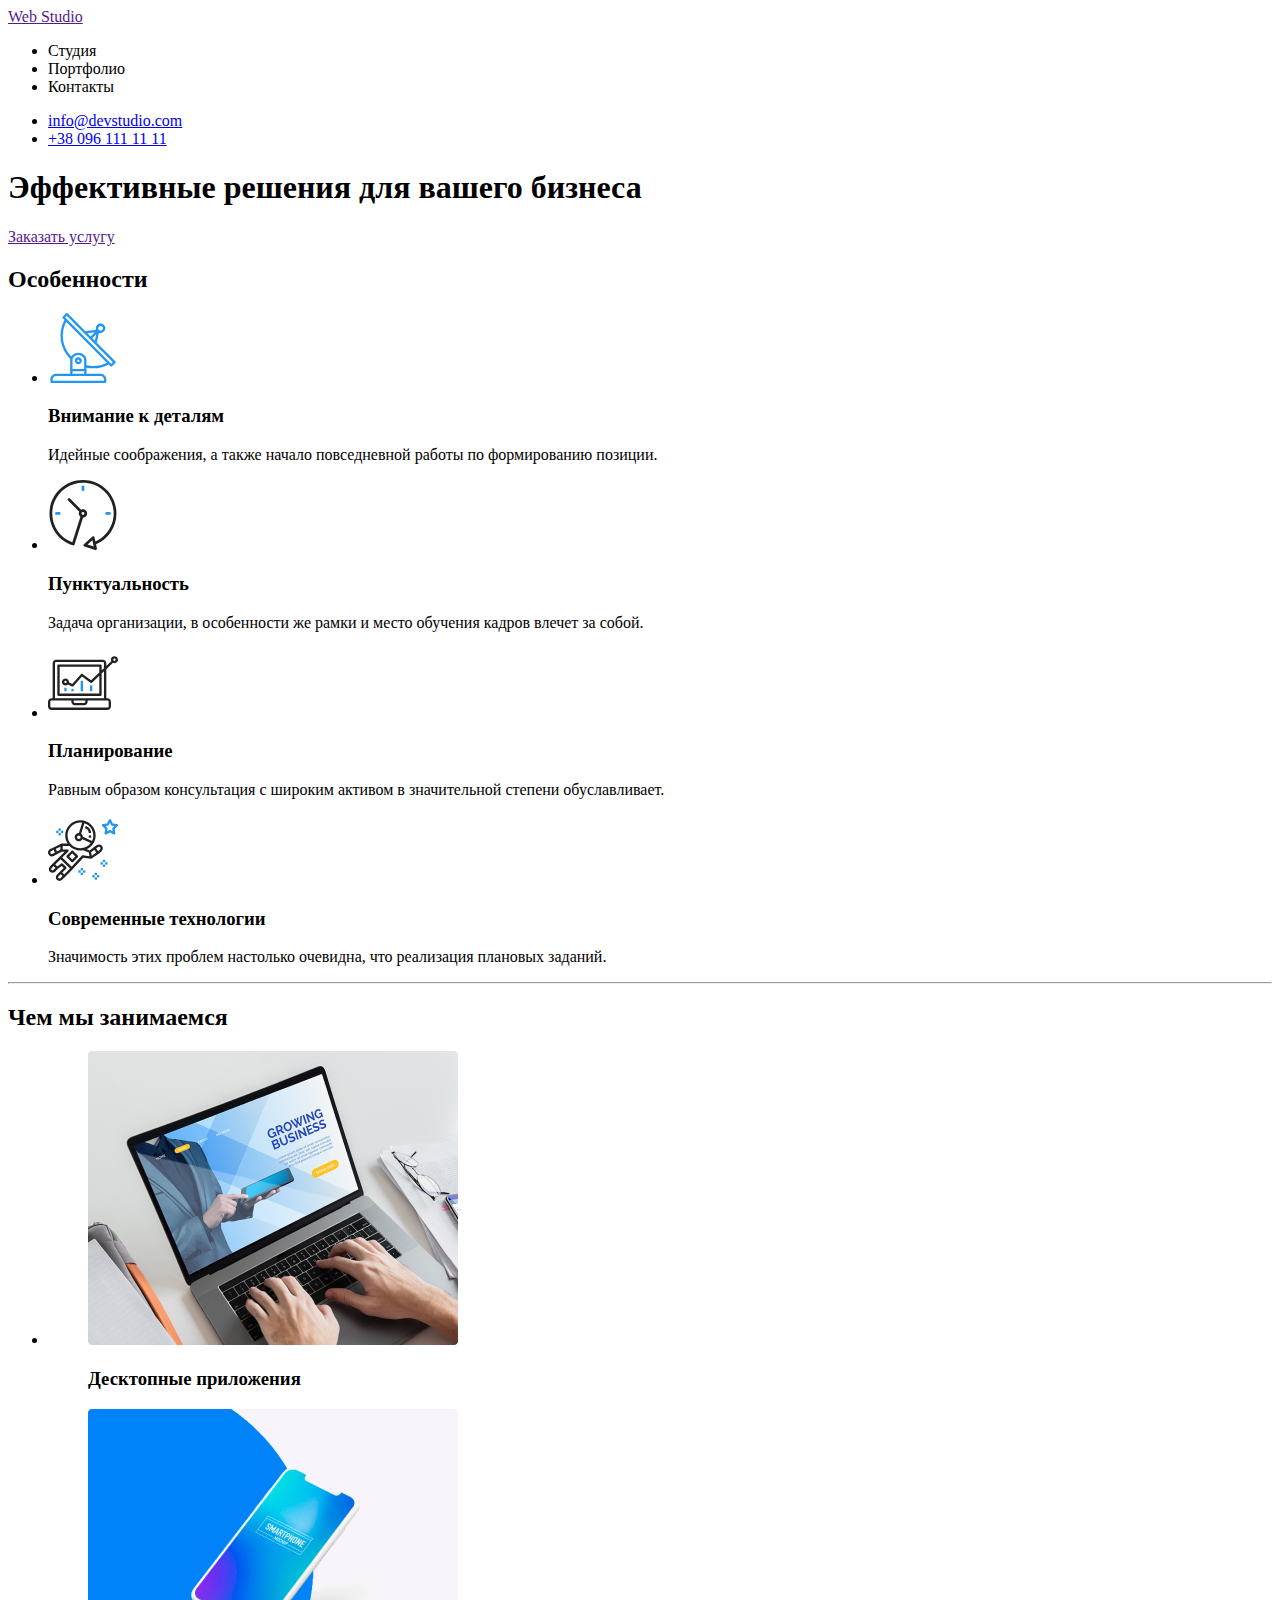
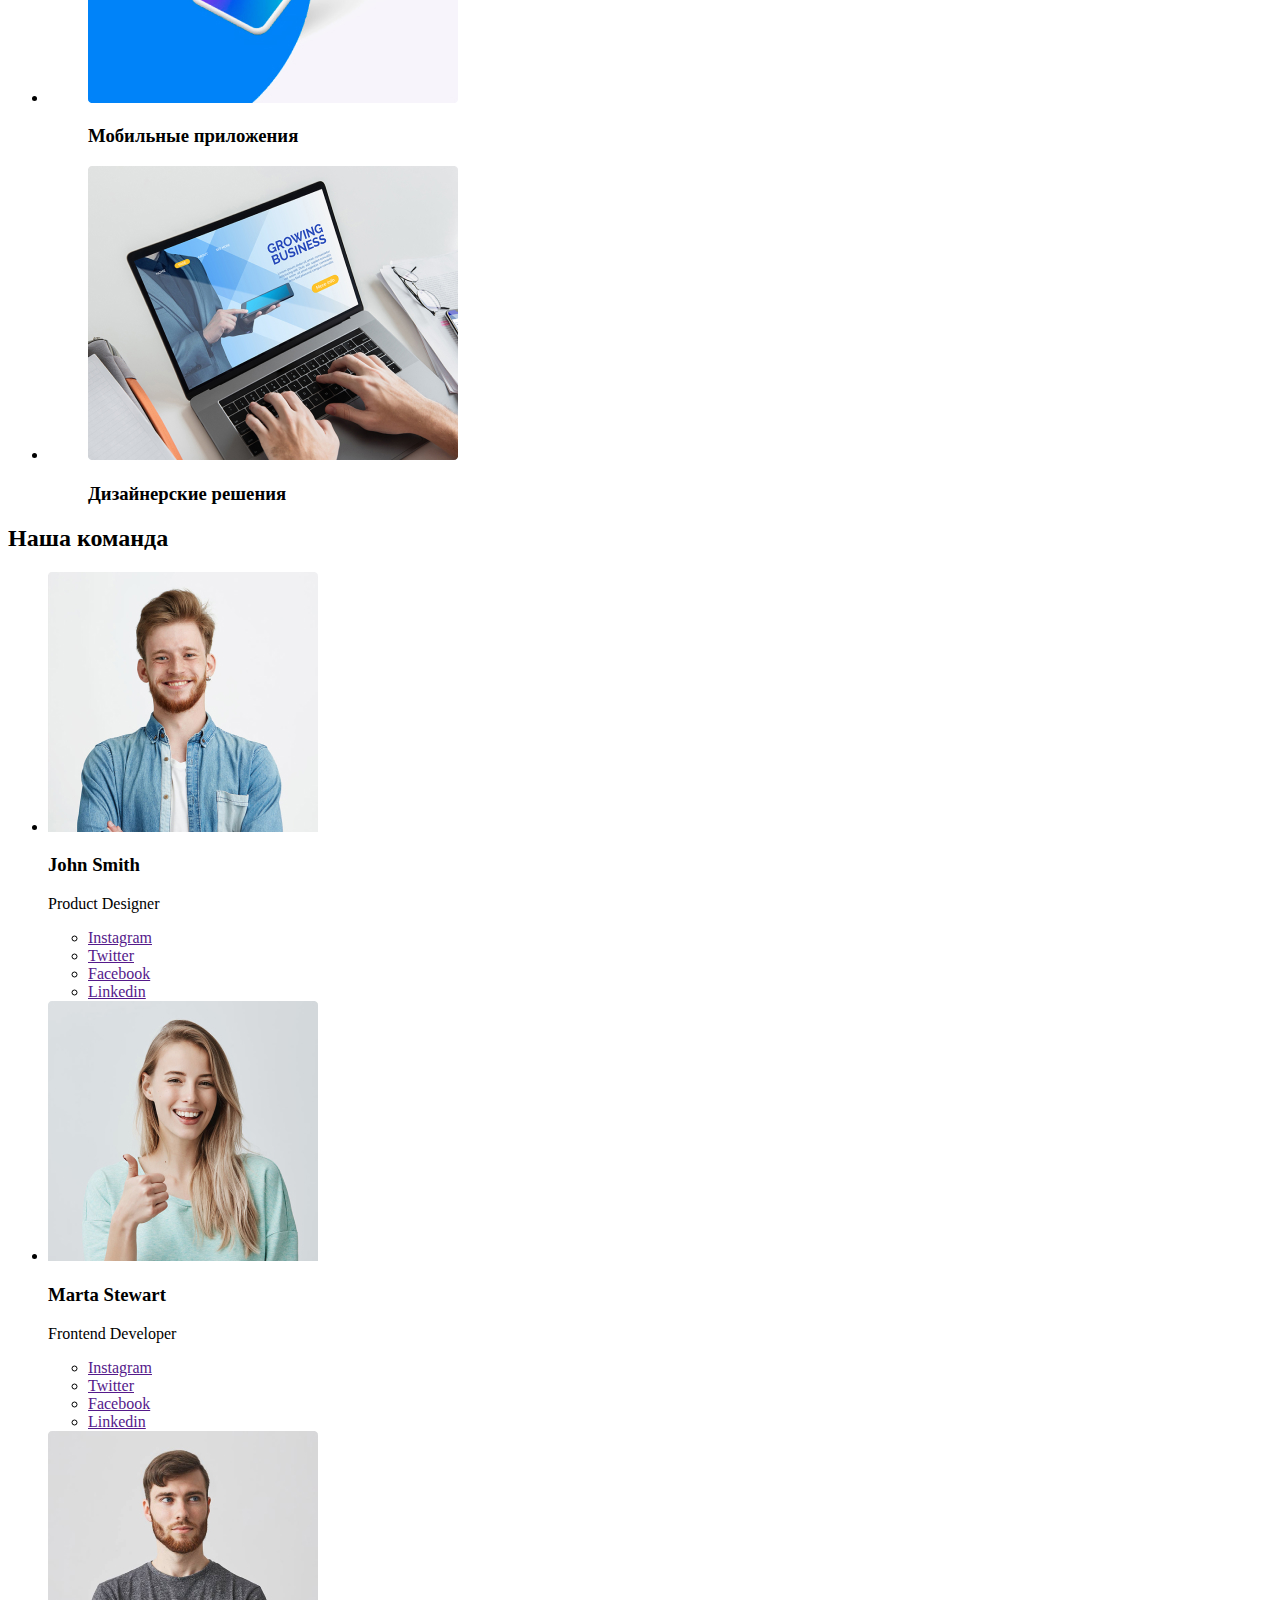
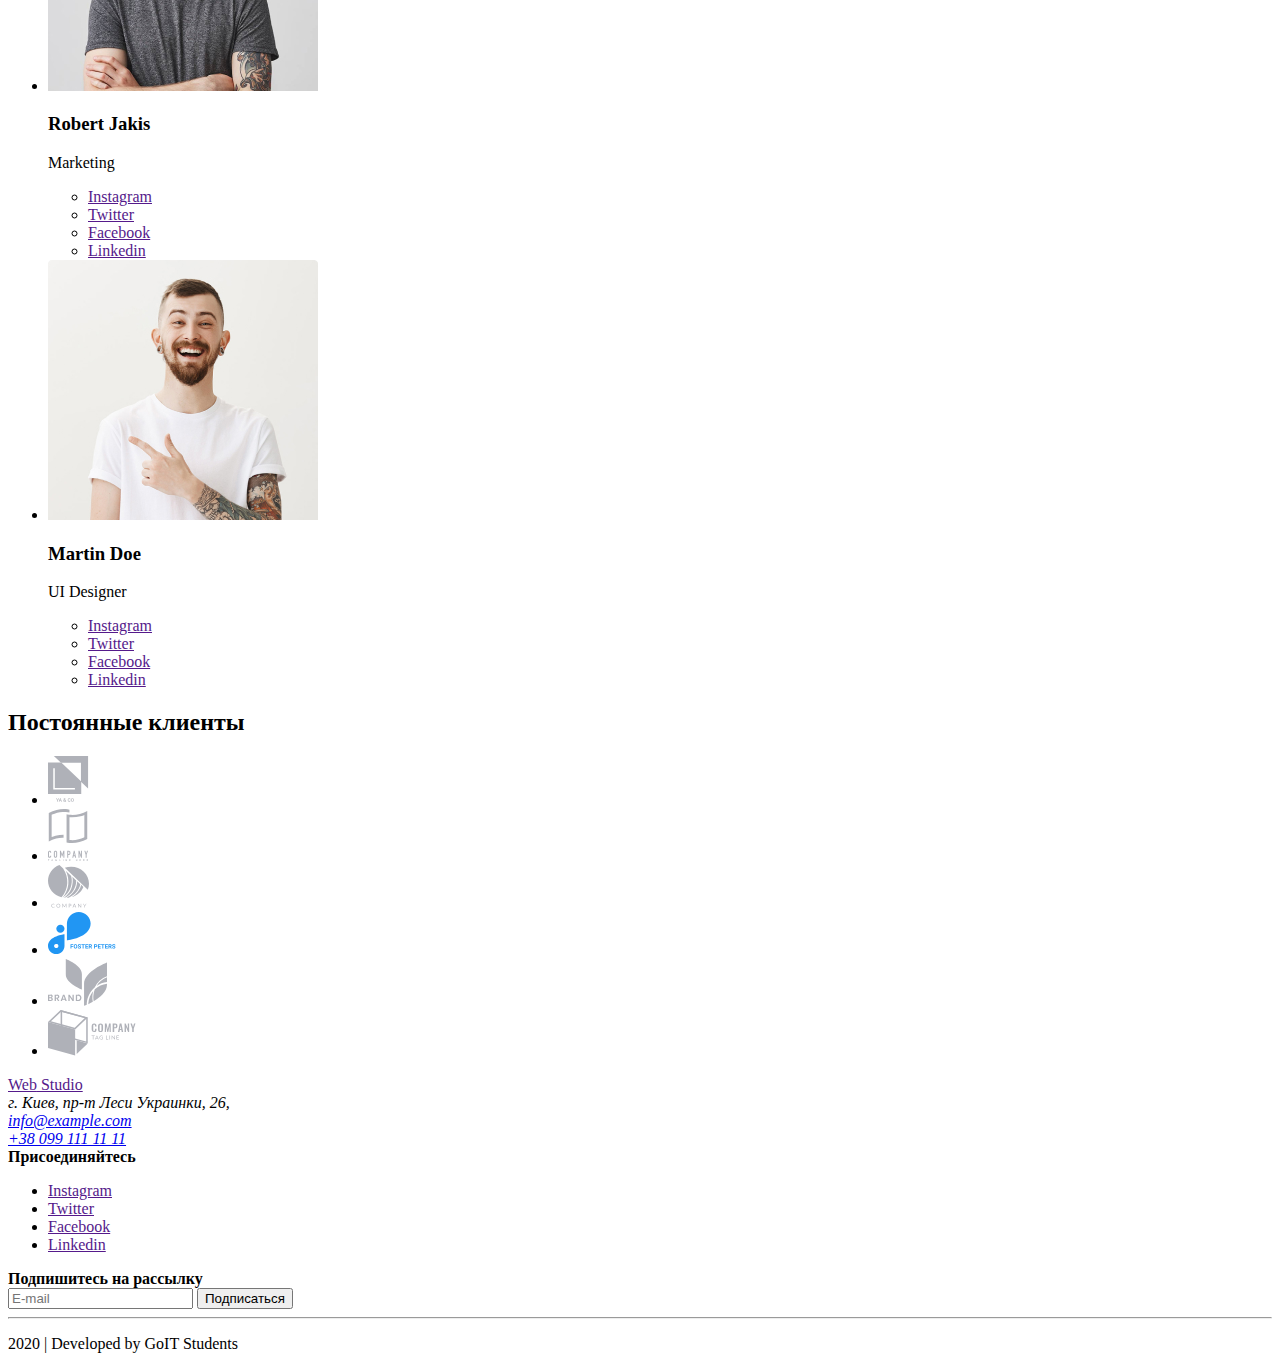
==== index.html @ 2c296022 "add homework 1" ====
<!DOCTYPE html>
<html lang="en">
  <head>
    <meta charset="UTF-8" />
    <meta name="viewport" content="width=device-width, initial-scale=1.0" />
    <title>WEB Studio</title>
  </head>
  <body lang="ru">
    <header>
      <nav>
        <!-- Логотип сайта -->
        <a href=""><span>Web</span> Studio</a>
        <!-- Навигация по сайту -->
        <ul>
          <li>Студия</li>
          <li>Портфолио</li>
          <li>Контакты</li>
        </ul>
        <!-- Контакты -->
        <ul>
          <li>
            <a href="mailto:info@devstudio.com">
              <!--<img src="" alt="Иконка котверта" width="16" />-->
              info@devstudio.com
            </a>
          </li>
          <li>
            <a href="tel:+380961111111">
              <!--<img src="" alt="Иконка телефона" width="10" />-->
              +38 096 111 11 11
            </a>
          </li>
        </ul>
      </nav>
    </header>

    <main>
      <section>
        <h1>Эффективные решения для вашего бизнеса</h1>
        <a href="">Заказать услугу</a>
      </section>

      <!--Oсобенности -->
      <section>
        <h2>Особенности</h2>
        <ul>
          <li>
            <!--<div width="270">-->
            <div>
              <img src="images/antenna_1.svg" alt="Иконка" width="70" />
            </div>

            <h3>Внимание к деталям</h3>
            <p>
              Идейные соображения, а также начало повседневной работы по
              формированию позиции.
            </p>
          </li>
          <li>
            <!--<div width="270">-->
            <div>
              <img src="images/clock_1.svg" alt="Иконка" width="70" />
            </div>

            <h3>Пунктуальность</h3>
            <p>
              Задача организации, в особенности же рамки и место обучения кадров
              влечет за собой.
            </p>
          </li>
          <li>
            <!--<div width="270">-->
            <div>
              <img src="images/diagram_1.svg" alt="Иконка" width="70" />
            </div>

            <h3>Планирование</h3>
            <p>
              Равным образом консультация с широким активом в значительной
              степени обуславливает.
            </p>
          </li>
          <li>
            <!--<div width="270">-->
            <div>
              <img src="images/astronaut_1.svg" alt="Иконка" width="70" />
            </div>

            <h3>Современные технологии</h3>
            <p>
              Значимость этих проблем настолько очевидна, что реализация
              плановых заданий.
            </p>
          </li>
        </ul>
      </section>

      <!-- Здесь должна быть линия -->
      <hr />

      <!-- Чем мы занимаемся -->
      <section>
        <h2>Чем мы занимаемся</h2>
        <ul>
          <li>
            <figure>
              <img
                src="images/desktop_applications.jpg"
                alt="Изобрвжение компютера"
                width="370"
              />
              <figcaption><h3>Десктопные приложения</h3></figcaption>
            </figure>
          </li>
          <li>
            <figure>
              <img
                src="images/smartphone.jpg"
                alt="Изобрвжение смартфона"
                width="370"
              />
              <figcaption><h3>Мобильные приложения</h3></figcaption>
            </figure>
          </li>
          <li>
            <figure>
              <img
                src="images/desktop_applications.jpg"
                alt="Изобрвжение планшета"
                width="370"
              />
              <figcaption><h3>Дизайнерские решения</h3></figcaption>
            </figure>
          </li>
        </ul>
      </section>

      <!-- Наша команда -->
      <section>
        <h2>Наша команда</h2>

        <ul>
          <li>
            <div>
              <img
                src="images/photo_smith.jpg"
                alt="Фото сотрудника"
                width="270"
              />

              <h3>John Smith</h3>
              <p>Product Designer</p>

              <ul>
                <li>
                  <a href="" aria-label="Ссылка на Instagram">Instagram</a>
                </li>
                <li><a href="" aria-label="Ссылка на Twitter">Twitter</a></li>
                <li><a href="" aria-label="Ссылка на Facebook">Facebook</a></li>
                <li><a href="" aria-label="Ссылка на Linkedin">Linkedin</a></li>
              </ul>
            </div>
          </li>
          <li>
            <div>
              <img
                src="images/photo_stewart.jpg"
                alt="Фото сотрудника"
                width="270"
              />

              <h3>Marta Stewart</h3>
              <p>Frontend Developer</p>

              <ul>
                <li>
                  <a href="" aria-label="Ссылка на Instagram">Instagram</a>
                </li>
                <li><a href="" aria-label="Ссылка на Twitter">Twitter</a></li>
                <li><a href="" aria-label="Ссылка на Facebook">Facebook</a></li>
                <li><a href="" aria-label="Ссылка на Linkedin">Linkedin</a></li>
              </ul>
            </div>
          </li>
          <li>
            <div>
              <img
                src="images/photo_jakis.jpg"
                alt="Фото сотрудника"
                width="270"
              />

              <h3>Robert Jakis</h3>
              <p>Marketing</p>

              <ul>
                <li>
                  <a href="" aria-label="Ссылка на Instagram">Instagram</a>
                </li>
                <li><a href="" aria-label="Ссылка на Twitter">Twitter</a></li>
                <li><a href="" aria-label="Ссылка на Facebook">Facebook</a></li>
                <li><a href="" aria-label="Ссылка на Linkedin">Linkedin</a></li>
              </ul>
            </div>
          </li>
          <li>
            <div>
              <img
                src="images/photo_doe.jpg"
                alt="Фото сотрудника"
                width="270"
              />

              <h3>Martin Doe</h3>
              <p>UI Designer</p>

              <ul>
                <li>
                  <a href="" aria-label="Ссылка на Instagram">Instagram</a>
                </li>
                <li><a href="" aria-label="Ссылка на Twitter">Twitter</a></li>
                <li><a href="" aria-label="Ссылка на Facebook">Facebook</a></li>
                <li><a href="" aria-label="Ссылка на Linkedin">Linkedin</a></li>
              </ul>
            </div>
          </li>
        </ul>
      </section>

      <!-- Постоянные клиенты -->

      <section>
        <h2>Постоянные клиенты</h2>

        <ul>
          <li>
            <div>
              <a>
                <img src="images/logo_1.svg" alt="Логотип" width="44" />
              </a>
            </div>
          </li>
          <li>
            <div>
              <a>
                <img src="images/logo_2.svg" alt="Логотип" width="40" />
              </a>
            </div>
          </li>
          <li>
            <div>
              <a>
                <img src="images/logo_3.svg" alt="Логотип" width="41" />
              </a>
            </div>
          </li>
          <li>
            <div>
              <a>
                <img src="images/logo_4.svg" alt="Логотип" width="80" />
              </a>
            </div>
          </li>
          <li>
            <div>
              <a>
                <img src="images/logo_5.svg" alt="Логотип" width="59" />
              </a>
            </div>
          </li>
          <li>
            <div>
              <a>
                <img src="images/logo_6.svg" alt="Логотип" width="88" />
              </a>
            </div>
          </li>
        </ul>
      </section>
    </main>

    <footer>
      <!--Контактная информация-->
      <section>
        <a href=""><span>Web</span> Studio</a>

        <address>
          г. Киев, пр-т Леси Украинки, 26, <br />

          <a href="mailto:info@example.com">info@example.com</a> <br />
          <a href="tel:+380991111111">+38 099 111 11 11</a>
        </address>
      </section>

      <!--Наши соцсети-->
      <section>
        <b>Присоединяйтесь</b>

        <ul>
          <li><a href="" aria-label="Ссылка на Instagram">Instagram</a></li>
          <li><a href="" aria-alleb="Ссылка на Twitter">Twitter</a></li>
          <li><a href="" aria-label="Ссылка на Twitter">Facebook</a></li>
          <li><a href="" aria-label="Ссылка на Linkedin">Linkedin</a></li>
        </ul>
      </section>

      <!-- Подписатся на розссылку -->
      <section>
        <b>Подпишитесь на рассылку</b>
        <form method="post">
          <input type="email" name="user-email" placeholder="E-mail" />
          <input type="submit" value="Подписаться" />

          <!-- <a href="">
            <p>
              Подписаться
              <img src="images/icon->.svg" alt="Иконка стрелки" width="24" />
            </p>
          </a>-->
        </form>
      </section>

      <!--Здесь должна быть линия-->
      <hr />

      <p>2020 | Developed by GoIT Students</p>
    </footer>
  </body>
</html>
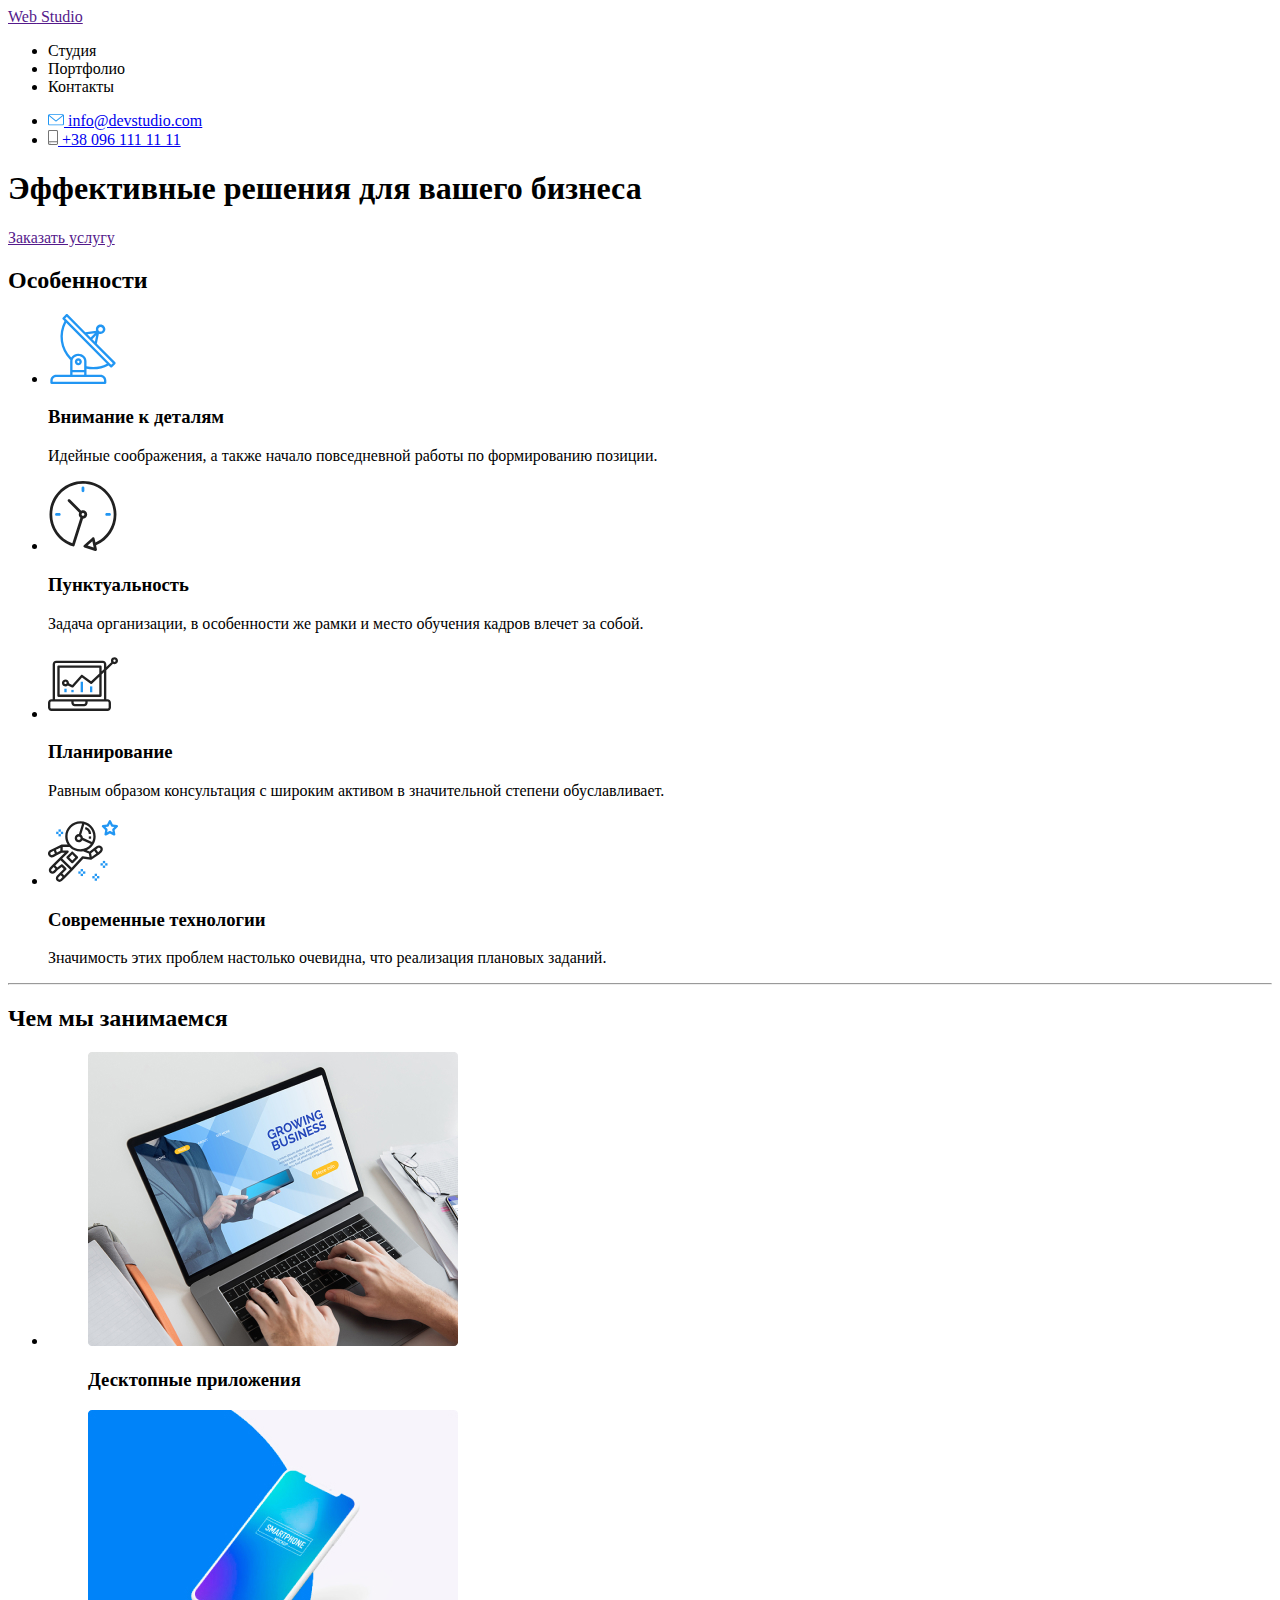
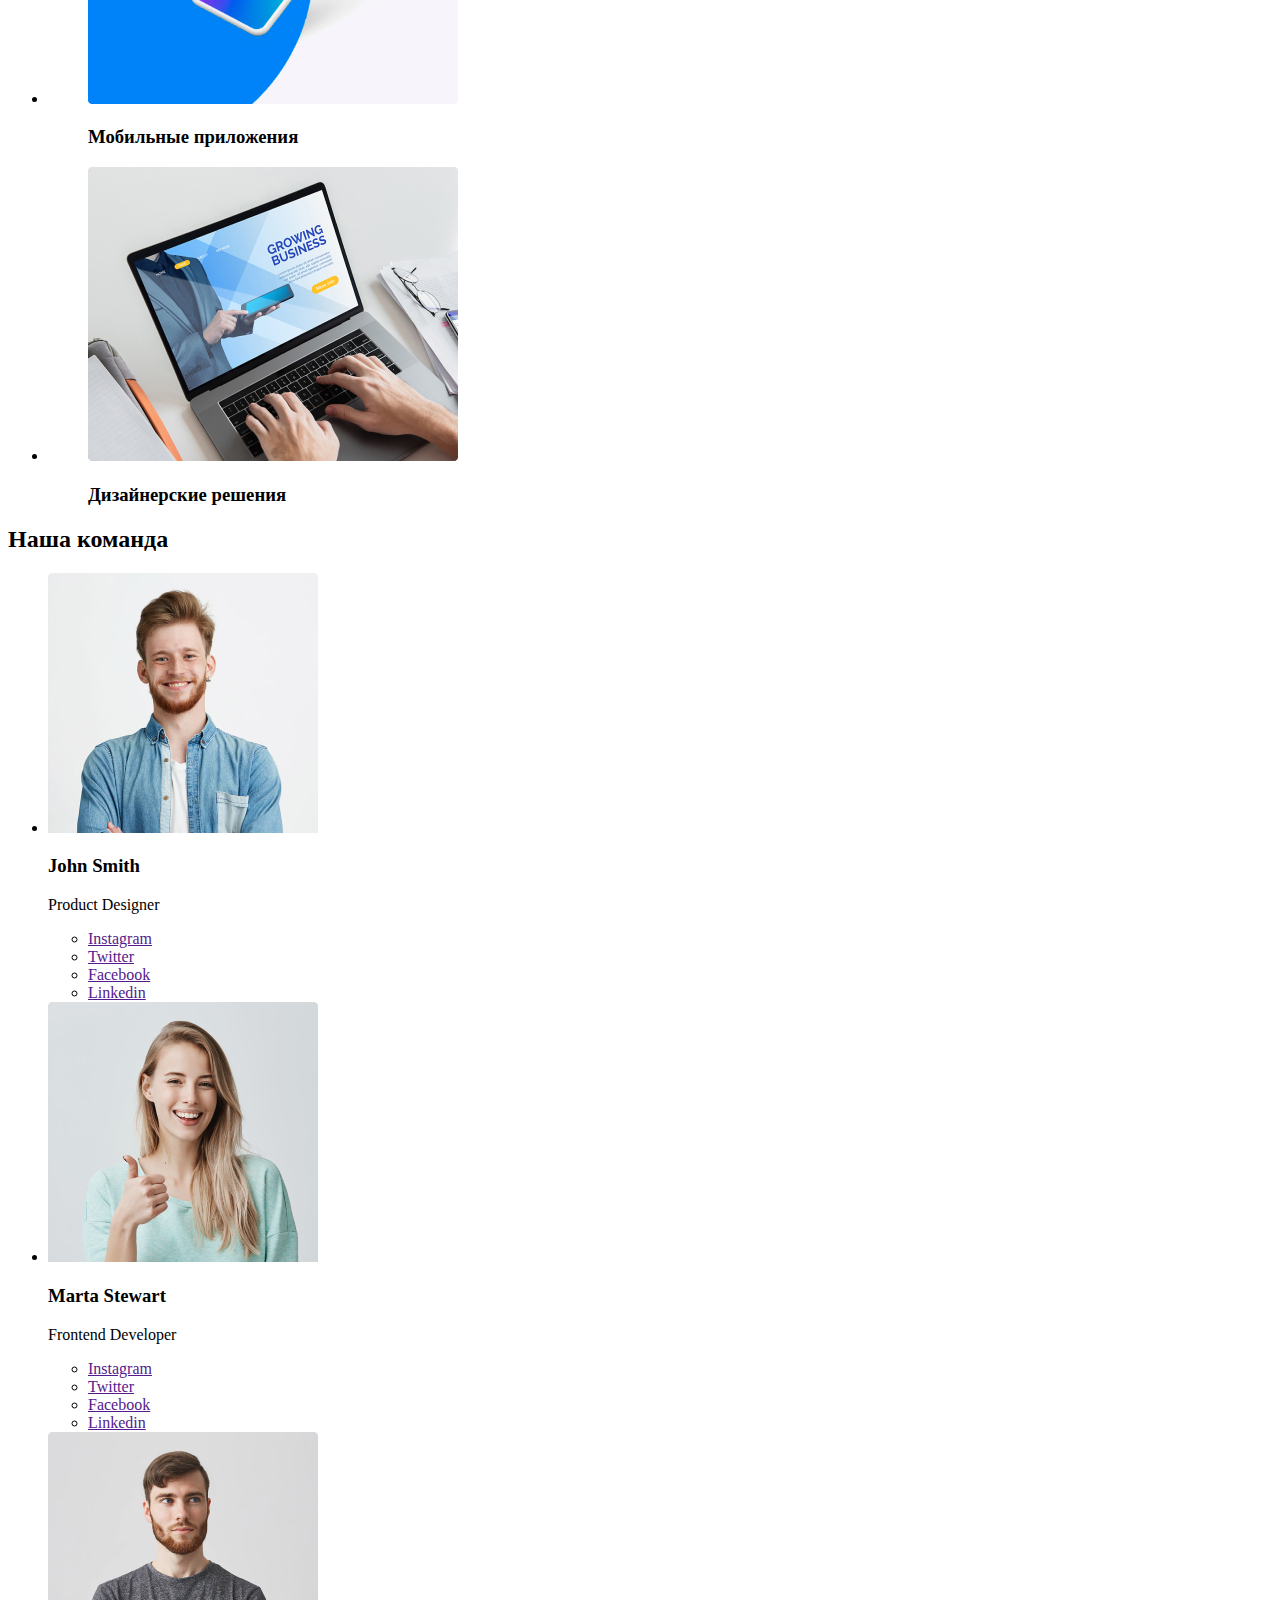
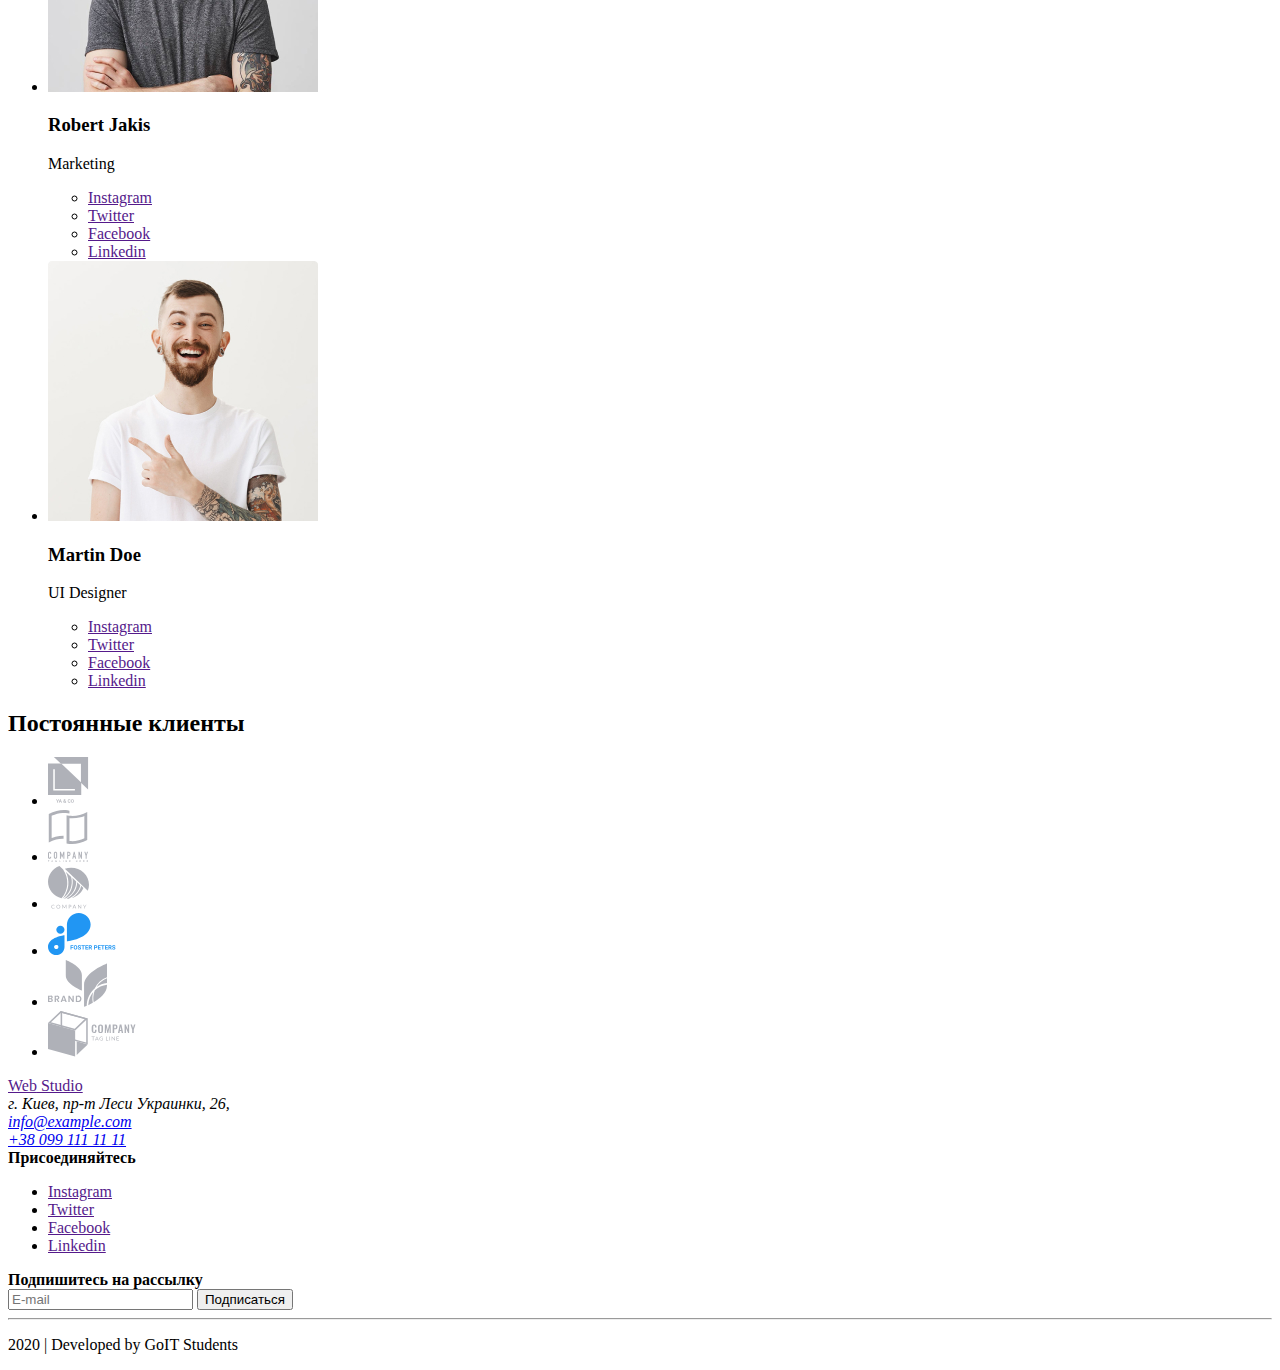
==== commit 86c51019: "index.html - add 2 icons in <header> images - add 2 icons and 7 pictures create file -  portfolio.ht" ====
--- a/index.html
+++ b/index.html
@@ -20,13 +20,21 @@
         <ul>
           <li>
             <a href="mailto:info@devstudio.com">
-              <!--<img src="" alt="Иконка котверта" width="16" />-->
+              <img
+                src="./images/envelope.svg"
+                alt="Иконка котверта"
+                width="16"
+              />
               info@devstudio.com
             </a>
           </li>
           <li>
             <a href="tel:+380961111111">
-              <!--<img src="" alt="Иконка телефона" width="10" />-->
+              <img
+                src="./images/smartphone.svg"
+                alt="Иконка телефона"
+                width="10"
+              />
               +38 096 111 11 11
             </a>
           </li>
@@ -312,10 +320,10 @@
           <input type="submit" value="Подписаться" />
 
           <!-- <a href="">
-            <p>
-              Подписаться
-              <img src="images/icon->.svg" alt="Иконка стрелки" width="24" />
-            </p>
+            
+            Подписаться
+            <img src="images/icon_send.svg" alt="Иконка стрелки" width="24" />
+            
           </a>-->
         </form>
       </section>
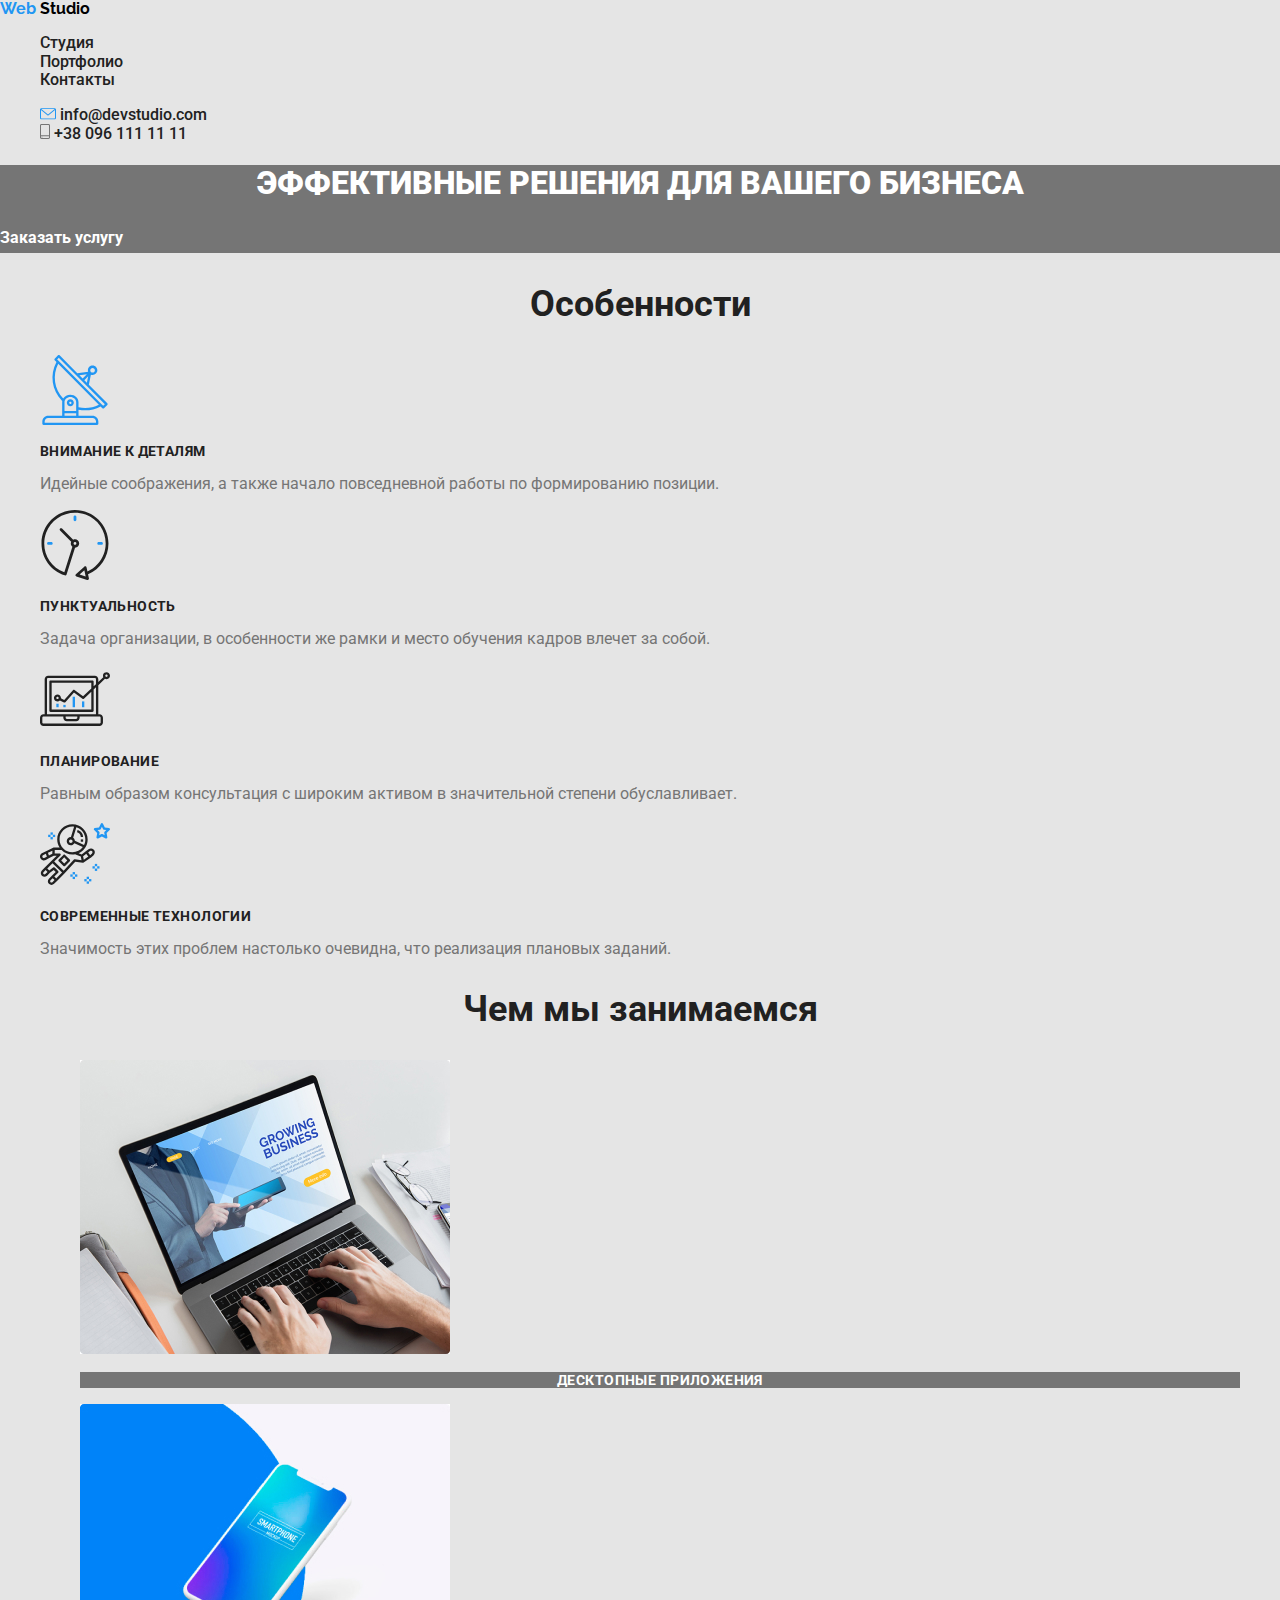
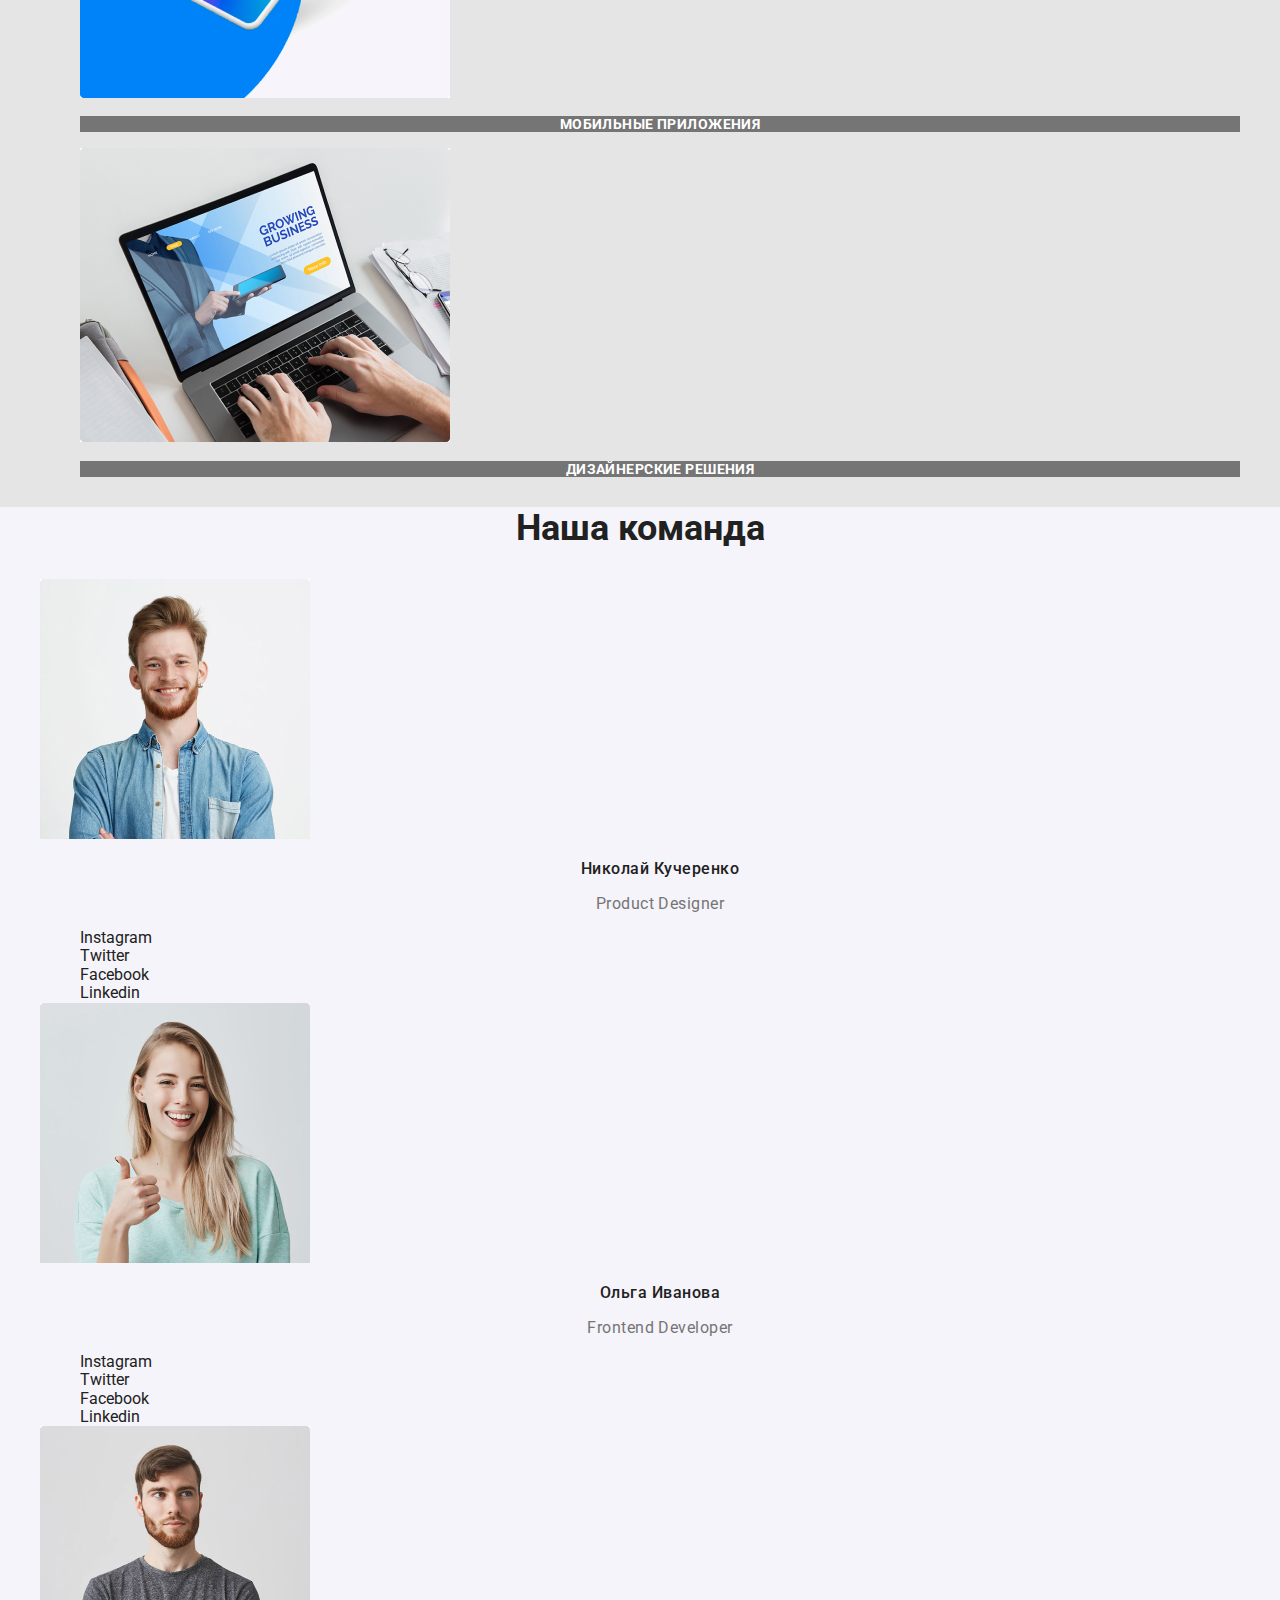
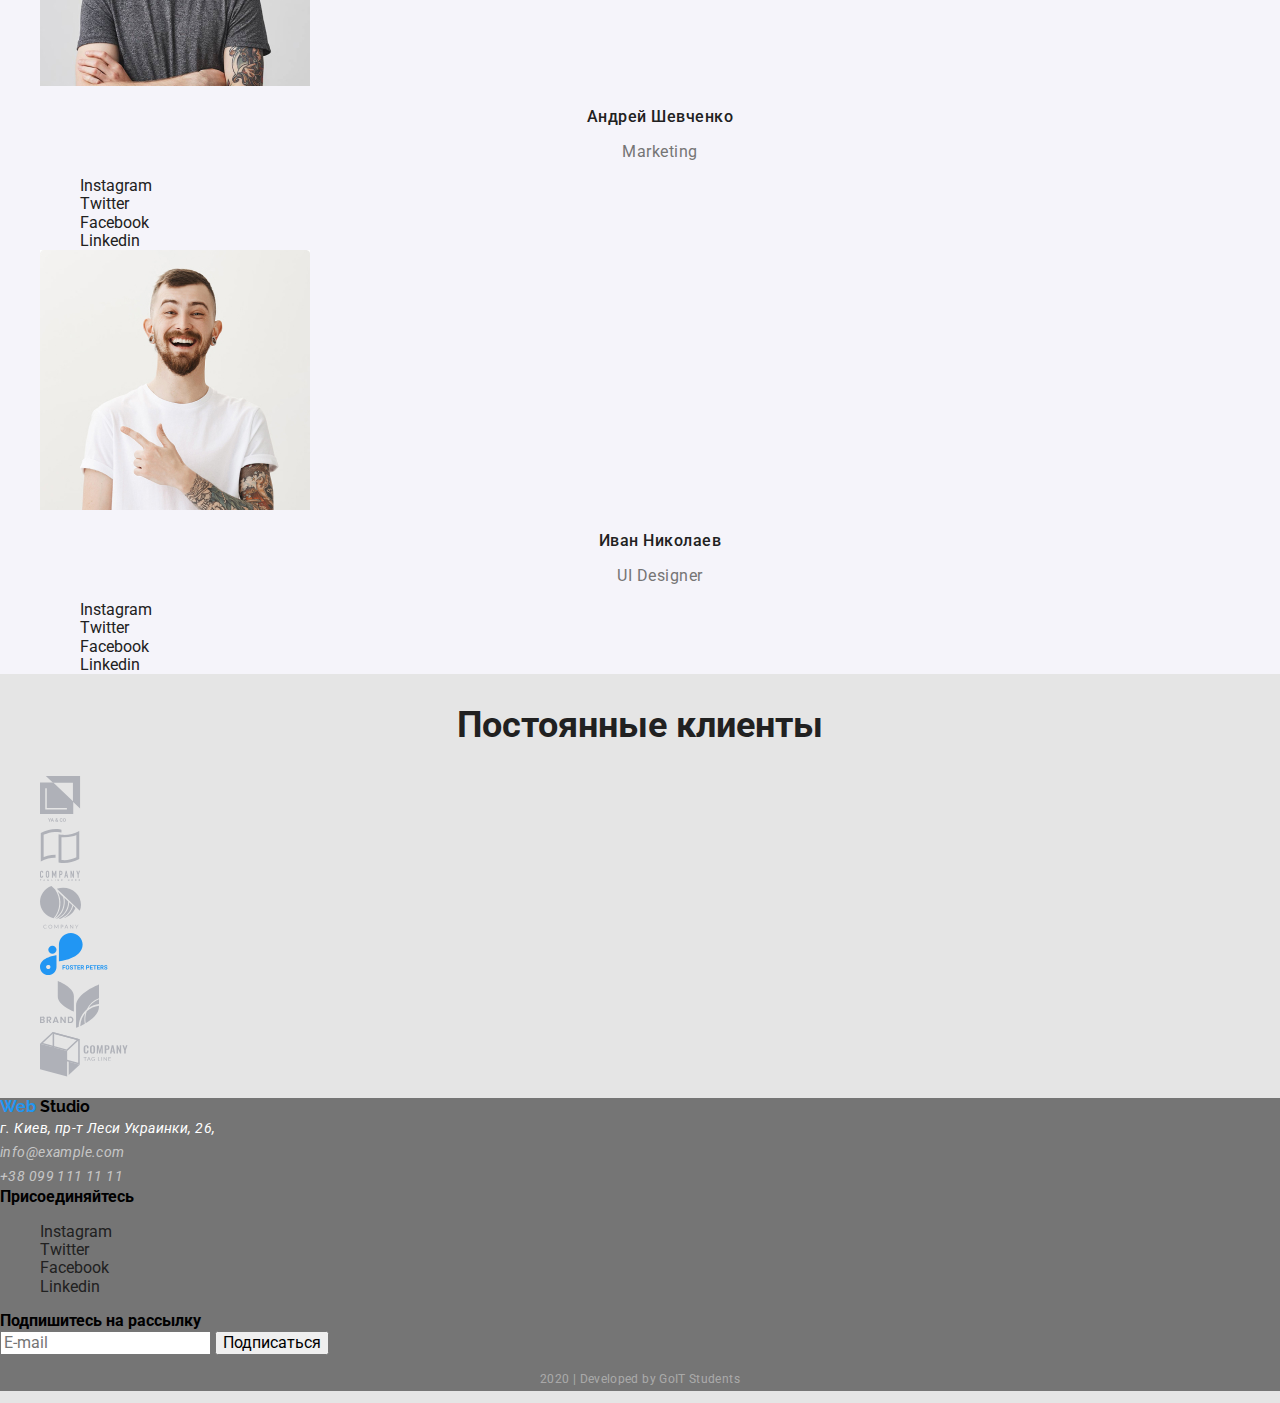
==== commit 54184be2: "add file - normalize.css create file - style.css for index.html" ====
--- a/index.html
+++ b/index.html
@@ -1,25 +1,31 @@
 <!DOCTYPE html>
-<html lang="en">
+<html lang="ru">
   <head>
     <meta charset="UTF-8" />
     <meta name="viewport" content="width=device-width, initial-scale=1.0" />
     <title>WEB Studio</title>
+    <link rel="stylesheet" href="./css/normalize.css" />
+    <link
+      href="https://fonts.googleapis.com/css2?family=Raleway:wght@700&family=Roboto:wght@400;500;700;900&display=swap"
+      rel="stylesheet"
+    />
+    <link rel="stylesheet" href="./css/style.css" />
   </head>
-  <body lang="ru">
+  <body>
     <header>
       <nav>
         <!-- Логотип сайта -->
-        <a href=""><span>Web</span> Studio</a>
+        <a href="" class="logo"><span class="logo-blue">Web</span> Studio</a>
         <!-- Навигация по сайту -->
-        <ul>
-          <li>Студия</li>
-          <li>Портфолио</li>
-          <li>Контакты</li>
+        <ul class="nav-list">
+          <li><a class="nav-item" href="">Студия</a></li>
+          <li><a class="nav-item" href="./portfolio.html">Портфолио</a></li>
+          <li><a class="nav-item" href="">Контакты</a></li>
         </ul>
         <!-- Контакты -->
-        <ul>
-          <li>
-            <a href="mailto:info@devstudio.com">
+        <ul class="nav-list">
+          <li>
+            <a href="mailto:info@devstudio.com" class="nav-item">
               <img
                 src="./images/envelope.svg"
                 alt="Иконка котверта"
@@ -29,7 +35,7 @@
             </a>
           </li>
           <li>
-            <a href="tel:+380961111111">
+            <a href="tel:+380961111111" class="nav-item">
               <img
                 src="./images/smartphone.svg"
                 alt="Иконка телефона"
@@ -43,14 +49,14 @@
     </header>
 
     <main>
-      <section>
-        <h1>Эффективные решения для вашего бизнеса</h1>
-        <a href="">Заказать услугу</a>
+      <section class="hero">
+        <h1 class="hero-title">Эффективные решения для вашего бизнеса</h1>
+        <a href="" class="hero-button">Заказать услугу</a>
       </section>
 
       <!--Oсобенности -->
       <section>
-        <h2>Особенности</h2>
+        <h2 class="sectoin-title">Особенности</h2>
         <ul>
           <li>
             <!--<div width="270">-->
@@ -58,8 +64,8 @@
               <img src="images/antenna_1.svg" alt="Иконка" width="70" />
             </div>
 
-            <h3>Внимание к деталям</h3>
-            <p>
+            <h3 class="features-item-header">Внимание к деталям</h3>
+            <p class="features-item-text">
               Идейные соображения, а также начало повседневной работы по
               формированию позиции.
             </p>
@@ -70,8 +76,8 @@
               <img src="images/clock_1.svg" alt="Иконка" width="70" />
             </div>
 
-            <h3>Пунктуальность</h3>
-            <p>
+            <h3 class="features-item-header">Пунктуальность</h3>
+            <p class="features-item-text">
               Задача организации, в особенности же рамки и место обучения кадров
               влечет за собой.
             </p>
@@ -82,8 +88,8 @@
               <img src="images/diagram_1.svg" alt="Иконка" width="70" />
             </div>
 
-            <h3>Планирование</h3>
-            <p>
+            <h3 class="features-item-header">Планирование</h3>
+            <p class="features-item-text">
               Равным образом консультация с широким активом в значительной
               степени обуславливает.
             </p>
@@ -94,8 +100,8 @@
               <img src="images/astronaut_1.svg" alt="Иконка" width="70" />
             </div>
 
-            <h3>Современные технологии</h3>
-            <p>
+            <h3 class="features-item-header">Современные технологии</h3>
+            <p class="features-item-text">
               Значимость этих проблем настолько очевидна, что реализация
               плановых заданий.
             </p>
@@ -104,11 +110,10 @@
       </section>
 
       <!-- Здесь должна быть линия -->
-      <hr />
 
       <!-- Чем мы занимаемся -->
-      <section>
-        <h2>Чем мы занимаемся</h2>
+      <section class="we_make">
+        <h2 class="sectoin-title">Чем мы занимаемся</h2>
         <ul>
           <li>
             <figure>
@@ -117,7 +122,11 @@
                 alt="Изобрвжение компютера"
                 width="370"
               />
-              <figcaption><h3>Десктопные приложения</h3></figcaption>
+              <figcaption>
+                <div class="we_make-signature">
+                  <h3 class="we_make-header">Десктопные приложения</h3>
+                </div>
+              </figcaption>
             </figure>
           </li>
           <li>
@@ -127,7 +136,11 @@
                 alt="Изобрвжение смартфона"
                 width="370"
               />
-              <figcaption><h3>Мобильные приложения</h3></figcaption>
+              <figcaption>
+                <div class="we_make-signature">
+                  <h3 class="we_make-header">Мобильные приложения</h3>
+                </div>
+              </figcaption>
             </figure>
           </li>
           <li>
@@ -137,7 +150,11 @@
                 alt="Изобрвжение планшета"
                 width="370"
               />
-              <figcaption><h3>Дизайнерские решения</h3></figcaption>
+              <figcaption>
+                <div class="we_make-signature">
+                  <h3 class="we_make-header">Дизайнерские решения</h3>
+                </div>
+              </figcaption>
             </figure>
           </li>
         </ul>
@@ -145,104 +162,122 @@
 
       <!-- Наша команда -->
       <section>
-        <h2>Наша команда</h2>
+        <div class="team">
+          <h2 class="sectoin-title">Наша команда</h2>
+
+          <ul>
+            <li>
+              <div>
+                <img
+                  src="images/photo_smith.jpg"
+                  alt="Фото сотрудника"
+                  width="270"
+                />
+
+                <h3 class="team-header">Николай Кучеренко</h3>
+                <p class="team-profetion">Product Designer</p>
+
+                <ul>
+                  <li>
+                    <a href="" aria-label="Ссылка на Instagram">Instagram</a>
+                  </li>
+                  <li><a href="" aria-label="Ссылка на Twitter">Twitter</a></li>
+                  <li>
+                    <a href="" aria-label="Ссылка на Facebook">Facebook</a>
+                  </li>
+                  <li>
+                    <a href="" aria-label="Ссылка на Linkedin">Linkedin</a>
+                  </li>
+                </ul>
+              </div>
+            </li>
+            <li>
+              <div>
+                <img
+                  src="images/photo_stewart.jpg"
+                  alt="Фото сотрудника"
+                  width="270"
+                />
+
+                <h3 class="team-header">Ольга Иванова</h3>
+                <p class="team-profetion">Frontend Developer</p>
+
+                <ul>
+                  <li>
+                    <a href="" aria-label="Ссылка на Instagram">Instagram</a>
+                  </li>
+                  <li><a href="" aria-label="Ссылка на Twitter">Twitter</a></li>
+                  <li>
+                    <a href="" aria-label="Ссылка на Facebook">Facebook</a>
+                  </li>
+                  <li>
+                    <a href="" aria-label="Ссылка на Linkedin">Linkedin</a>
+                  </li>
+                </ul>
+              </div>
+            </li>
+            <li>
+              <div>
+                <img
+                  src="images/photo_jakis.jpg"
+                  alt="Фото сотрудника"
+                  width="270"
+                />
+
+                <h3 class="team-header">Андрей Шевченко</h3>
+                <p class="team-profetion">Marketing</p>
+
+                <ul>
+                  <li>
+                    <a href="" aria-label="Ссылка на Instagram">Instagram</a>
+                  </li>
+                  <li><a href="" aria-label="Ссылка на Twitter">Twitter</a></li>
+                  <li>
+                    <a href="" aria-label="Ссылка на Facebook">Facebook</a>
+                  </li>
+                  <li>
+                    <a href="" aria-label="Ссылка на Linkedin">Linkedin</a>
+                  </li>
+                </ul>
+              </div>
+            </li>
+            <li>
+              <div>
+                <img
+                  src="images/photo_doe.jpg"
+                  alt="Фото сотрудника"
+                  width="270"
+                />
+
+                <h3 class="team-header">Иван Николаев</h3>
+                <p class="team-profetion">UI Designer</p>
+
+                <ul>
+                  <li>
+                    <a href="" aria-label="Ссылка на Instagram">Instagram</a>
+                  </li>
+                  <li><a href="" aria-label="Ссылка на Twitter">Twitter</a></li>
+                  <li>
+                    <a href="" aria-label="Ссылка на Facebook">Facebook</a>
+                  </li>
+                  <li>
+                    <a href="" aria-label="Ссылка на Linkedin">Linkedin</a>
+                  </li>
+                </ul>
+              </div>
+            </li>
+          </ul>
+        </div>
+      </section>
+
+      <!-- Постоянные клиенты -->
+
+      <section>
+        <h2 class="sectoin-title">Постоянные клиенты</h2>
 
         <ul>
           <li>
             <div>
-              <img
-                src="images/photo_smith.jpg"
-                alt="Фото сотрудника"
-                width="270"
-              />
-
-              <h3>John Smith</h3>
-              <p>Product Designer</p>
-
-              <ul>
-                <li>
-                  <a href="" aria-label="Ссылка на Instagram">Instagram</a>
-                </li>
-                <li><a href="" aria-label="Ссылка на Twitter">Twitter</a></li>
-                <li><a href="" aria-label="Ссылка на Facebook">Facebook</a></li>
-                <li><a href="" aria-label="Ссылка на Linkedin">Linkedin</a></li>
-              </ul>
-            </div>
-          </li>
-          <li>
-            <div>
-              <img
-                src="images/photo_stewart.jpg"
-                alt="Фото сотрудника"
-                width="270"
-              />
-
-              <h3>Marta Stewart</h3>
-              <p>Frontend Developer</p>
-
-              <ul>
-                <li>
-                  <a href="" aria-label="Ссылка на Instagram">Instagram</a>
-                </li>
-                <li><a href="" aria-label="Ссылка на Twitter">Twitter</a></li>
-                <li><a href="" aria-label="Ссылка на Facebook">Facebook</a></li>
-                <li><a href="" aria-label="Ссылка на Linkedin">Linkedin</a></li>
-              </ul>
-            </div>
-          </li>
-          <li>
-            <div>
-              <img
-                src="images/photo_jakis.jpg"
-                alt="Фото сотрудника"
-                width="270"
-              />
-
-              <h3>Robert Jakis</h3>
-              <p>Marketing</p>
-
-              <ul>
-                <li>
-                  <a href="" aria-label="Ссылка на Instagram">Instagram</a>
-                </li>
-                <li><a href="" aria-label="Ссылка на Twitter">Twitter</a></li>
-                <li><a href="" aria-label="Ссылка на Facebook">Facebook</a></li>
-                <li><a href="" aria-label="Ссылка на Linkedin">Linkedin</a></li>
-              </ul>
-            </div>
-          </li>
-          <li>
-            <div>
-              <img
-                src="images/photo_doe.jpg"
-                alt="Фото сотрудника"
-                width="270"
-              />
-
-              <h3>Martin Doe</h3>
-              <p>UI Designer</p>
-
-              <ul>
-                <li>
-                  <a href="" aria-label="Ссылка на Instagram">Instagram</a>
-                </li>
-                <li><a href="" aria-label="Ссылка на Twitter">Twitter</a></li>
-                <li><a href="" aria-label="Ссылка на Facebook">Facebook</a></li>
-                <li><a href="" aria-label="Ссылка на Linkedin">Linkedin</a></li>
-              </ul>
-            </div>
-          </li>
-        </ul>
-      </section>
-
-      <!-- Постоянные клиенты -->
-
-      <section>
-        <h2>Постоянные клиенты</h2>
-
-        <ul>
-          <li>
-            <div>
               <a>
                 <img src="images/logo_1.svg" alt="Логотип" width="44" />
               </a>
@@ -288,50 +323,52 @@
     </main>
 
     <footer>
-      <!--Контактная информация-->
-      <section>
-        <a href=""><span>Web</span> Studio</a>
-
-        <address>
-          г. Киев, пр-т Леси Украинки, 26, <br />
-
-          <a href="mailto:info@example.com">info@example.com</a> <br />
-          <a href="tel:+380991111111">+38 099 111 11 11</a>
-        </address>
-      </section>
-
-      <!--Наши соцсети-->
-      <section>
-        <b>Присоединяйтесь</b>
-
-        <ul>
-          <li><a href="" aria-label="Ссылка на Instagram">Instagram</a></li>
-          <li><a href="" aria-alleb="Ссылка на Twitter">Twitter</a></li>
-          <li><a href="" aria-label="Ссылка на Twitter">Facebook</a></li>
-          <li><a href="" aria-label="Ссылка на Linkedin">Linkedin</a></li>
-        </ul>
-      </section>
-
-      <!-- Подписатся на розссылку -->
-      <section>
-        <b>Подпишитесь на рассылку</b>
-        <form method="post">
-          <input type="email" name="user-email" placeholder="E-mail" />
-          <input type="submit" value="Подписаться" />
-
-          <!-- <a href="">
+      <div class="footer">
+        <!--Контактная информация-->
+        <section>
+          <a href="" class="logo"><span class="logo-blue">Web</span> Studio</a>
+
+          <address class="footer-address">
+            г. Киев, пр-т Леси Украинки, 26, <br />
+
+            <span class="footer-contact">info@example.com</span>
+            <br />
+            <span class="footer-contact">+38 099 111 11 11</span>
+          </address>
+        </section>
+
+        <!--Наши соцсети-->
+        <section>
+          <b>Присоединяйтесь</b>
+
+          <ul>
+            <li><a href="" aria-label="Ссылка на Instagram">Instagram</a></li>
+            <li><a href="" aria-alleb="Ссылка на Twitter">Twitter</a></li>
+            <li><a href="" aria-label="Ссылка на Twitter">Facebook</a></li>
+            <li><a href="" aria-label="Ссылка на Linkedin">Linkedin</a></li>
+          </ul>
+        </section>
+
+        <!-- Подписатся на розссылку -->
+        <section>
+          <b>Подпишитесь на рассылку</b>
+          <form method="post">
+            <input type="email" name="user-email" placeholder="E-mail" />
+            <input type="submit" value="Подписаться" />
+
+            <!-- <a href="">
             
             Подписаться
             <img src="images/icon_send.svg" alt="Иконка стрелки" width="24" />
             
           </a>-->
-        </form>
-      </section>
-
-      <!--Здесь должна быть линия-->
-      <hr />
-
-      <p>2020 | Developed by GoIT Students</p>
+          </form>
+        </section>
+
+        <!--Здесь должна быть линия-->
+
+        <p class="developed">2020 | Developed by GoIT Students</p>
+      </div>
     </footer>
   </body>
 </html>
--- a/css/style.css
+++ b/css/style.css
@@ -0,0 +1,200 @@
+/* 
+studio - 000000
+web - 2196F3
+
+меню, фільтри - 212121
+меню.активньій - 2196F3
+
+адрес - 757575
+адрес.активньій - 2196F3
+
+герой, кнопка - FFFFFF
+
+заголовок - 212121
+текст - 757575
+
+
+футер-адрес, E-mail - rgba(255, 255, 255, 0.6);
+разработка - rgba(255, 255, 255, 0.4);
+*/
+
+/* Общие стили */
+body {
+  font-family: 'Roboto', sans-serif;
+  background: #e5e5e5;
+}
+
+a {
+  text-decoration: none;
+  color: var(--header-menu-color);
+}
+
+ul {
+  list-style: none;
+}
+
+:root {
+  --logo-color: #000000;
+  /* --special-logo-color: #2196F3; */
+
+  --text-color: #757575;
+  --header-menu-color: #212121;
+  --menu-active-color: #2196f3;
+  --hero-button-color: #ffffff;
+  --team-color: #f5f4fa;
+
+  --fotter-address-color: rgba(255, 255, 255, 0.6);
+  --developer-color: rgba(255, 255, 255, 0.4);
+}
+/* Стили для логотипа */
+.logo {
+  font-family: 'Raleway', sans-serif;
+  font-weight: bold;
+  color: var(--logo-color);
+}
+
+.logo-blue {
+  color: var(--menu-active-color);
+}
+
+/* Навигация в шапке */
+.nav-list {
+  /* text-decoration: none; */
+  font-weight: 500;
+  /* font-size: 14px;
+  line-height: 16px;
+  letter-spacing: 0.02em; */
+}
+
+/* .nav-a {
+  color: var(--header-menu-color);
+} */
+
+.nav-item:hover,
+.nav-item:focus {
+  color: var(--menu-active-color);
+}
+
+.hero {
+  background-color: var(--text-color);
+}
+
+.hero-title {
+  font-weight: 900;
+  /* font-size: 44px;
+  line-height: 60px; */
+
+  text-align: center;
+  /* letter-spacing: 0.06em; */
+  text-transform: uppercase;
+
+  color: var(--hero-button-color);
+}
+
+.hero-button {
+  font-weight: 700;
+  font-size: 16px;
+  line-height: 30px;
+  text-align: center;
+  color: var(--hero-button-color);
+}
+
+/* Секции */
+.sectoin-title {
+  font-weight: bold;
+  font-size: 36px;
+  line-height: 42px;
+  text-align: center;
+  /* letter-spacing: 0.03em; */
+
+  color: var(--header-menu-color);
+}
+
+/* Секция Особенности */
+.features-item-header {
+  font-weight: 700;
+  font-size: 14px;
+  line-height: 16px;
+  letter-spacing: 0.03em;
+  text-transform: uppercase;
+
+  color: var(--header-menu-color);
+}
+
+.features-item-text {
+  font-weight: 400;
+  color: var(--text-color);
+}
+
+/* Чем мы занимаемся */
+.we_make-signature {
+  background-color: var(--text-color);
+}
+
+.we_make-header {
+  font-weight: 700;
+  font-size: 14px;
+  line-height: 16px;
+  text-align: center;
+  letter-spacing: 0.03em;
+  text-transform: uppercase;
+
+  color: var(--hero-button-color);
+}
+
+/* Команда */
+.team {
+  background-color: var(--team-color);
+}
+
+.team-header {
+  font-weight: 500;
+  font-size: 16px;
+  line-height: 19px;
+
+  text-transform: capitalize;
+  text-align: center;
+  letter-spacing: 0.03em;
+
+  color: var(--header-menu-color);
+}
+
+.team-profetion {
+  font-weight: 400;
+  font-size: 16px;
+  line-height: 19px;
+
+  text-align: center;
+  letter-spacing: 0.03em;
+
+  color: var(--text-color);
+}
+
+.footer {
+  background-color: var(--text-color);
+}
+
+.footer-address {
+  font-weight: 400;
+  font-size: 14px;
+  line-height: 24px;
+
+  letter-spacing: 0.03em;
+
+  color: #ffffff;
+}
+
+.footer-contact {
+  color: var(--fotter-address-color);
+}
+
+.developed {
+  font-weight: 400;
+  font-size: 12px;
+  line-height: 24px;
+
+  text-align: center;
+  letter-spacing: 0.03em;
+
+  color: var(--developer-color);
+}
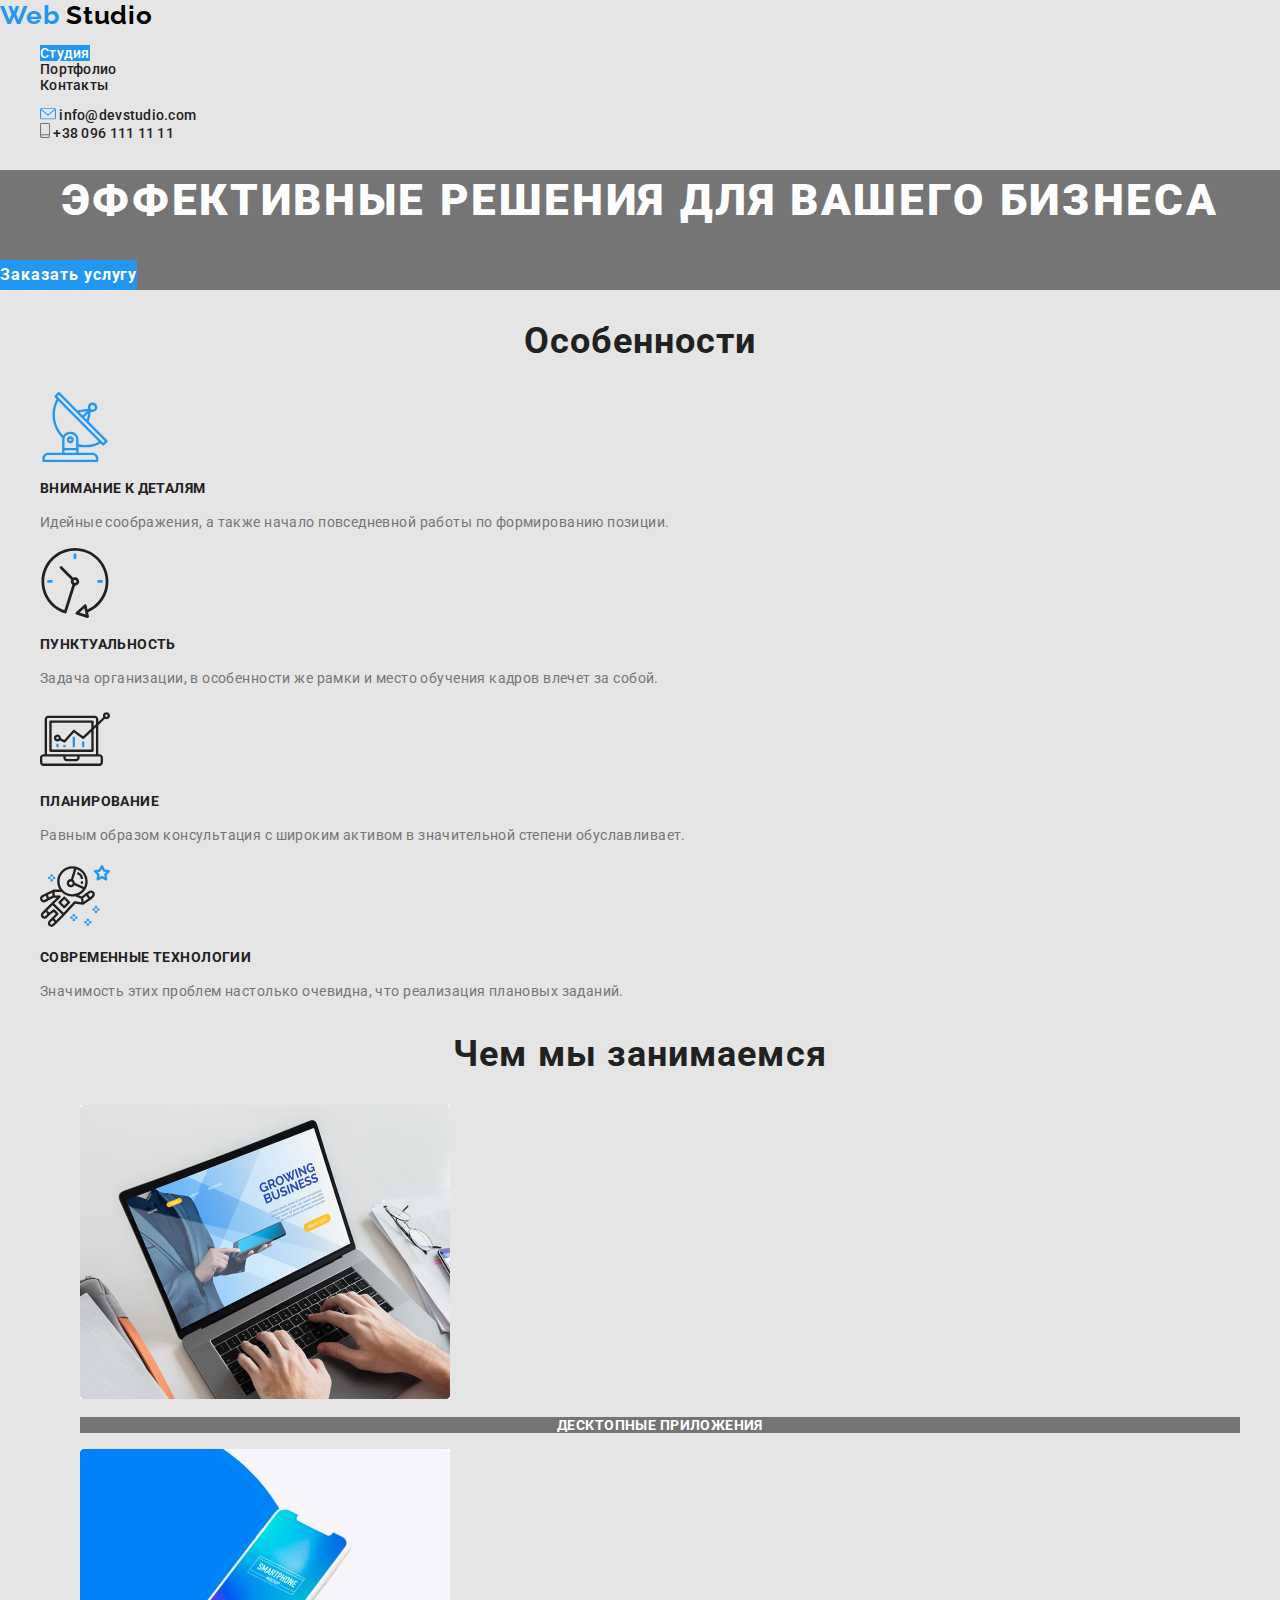
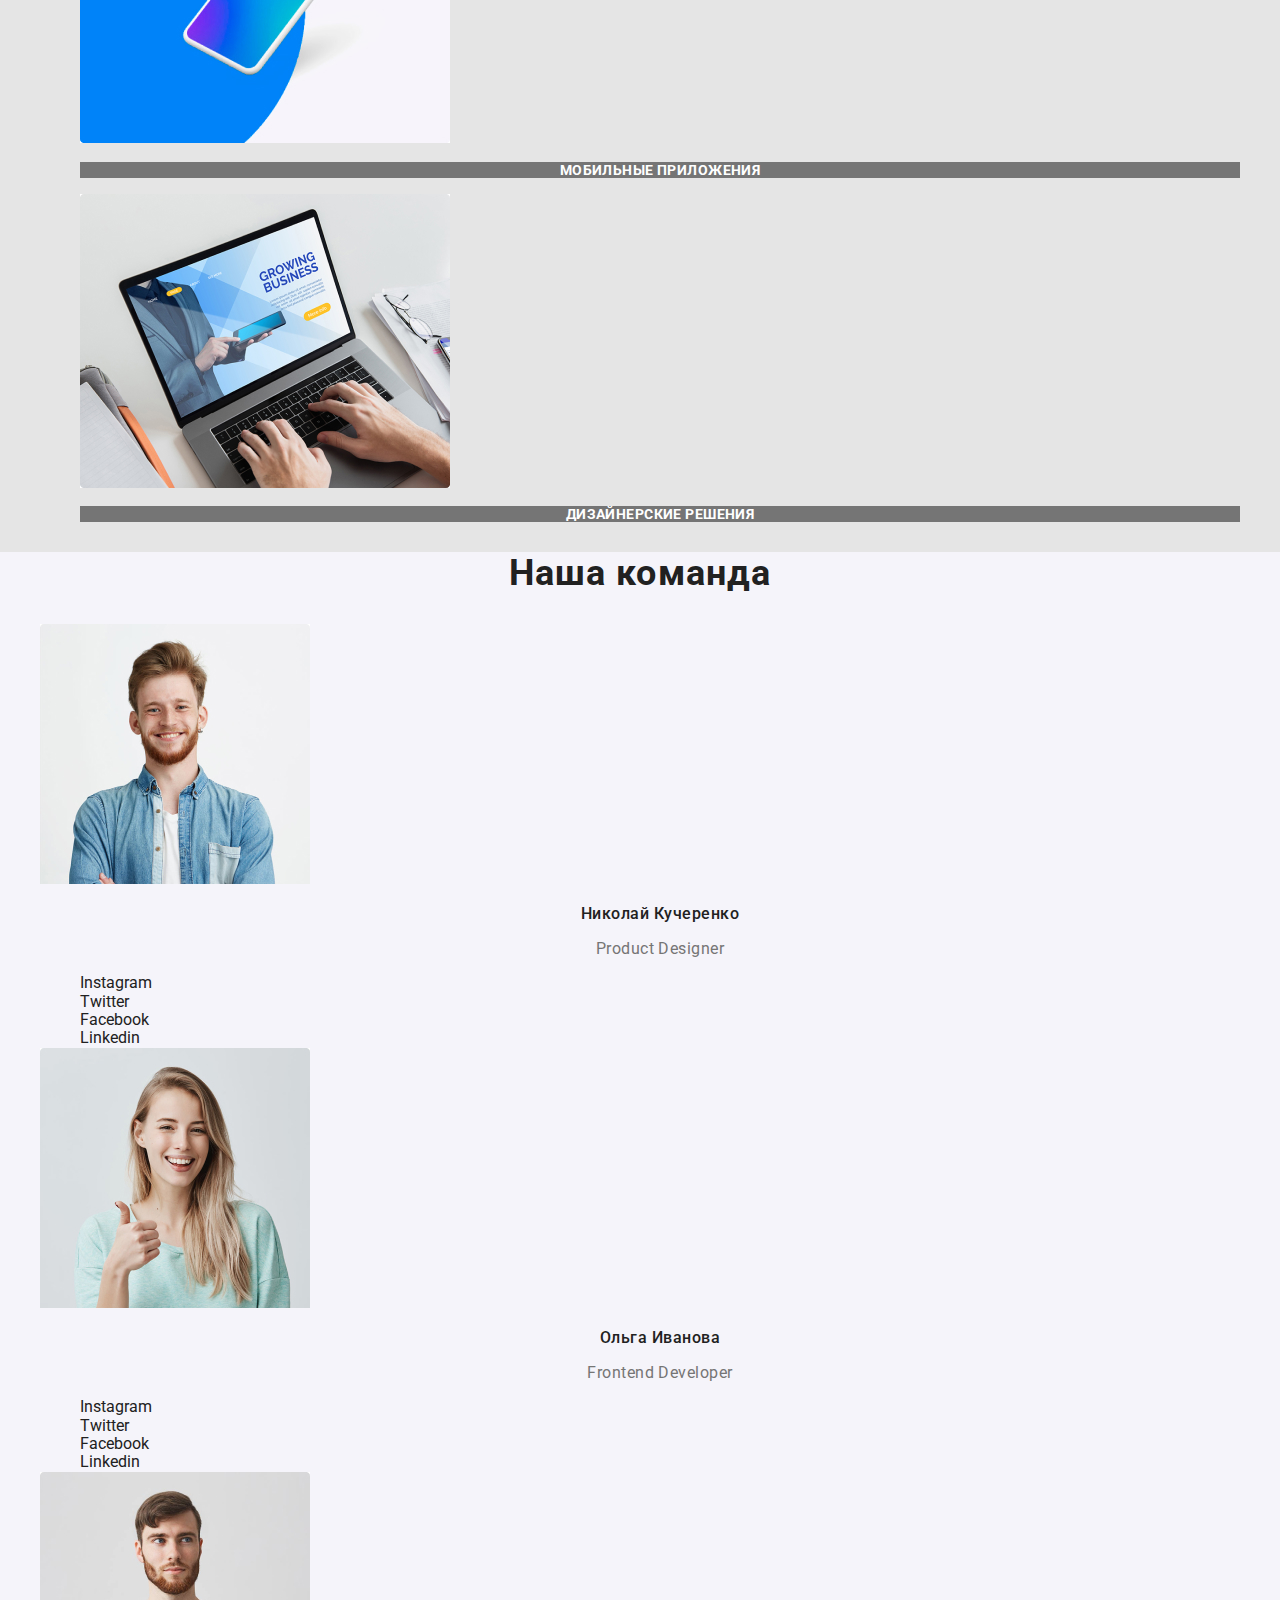
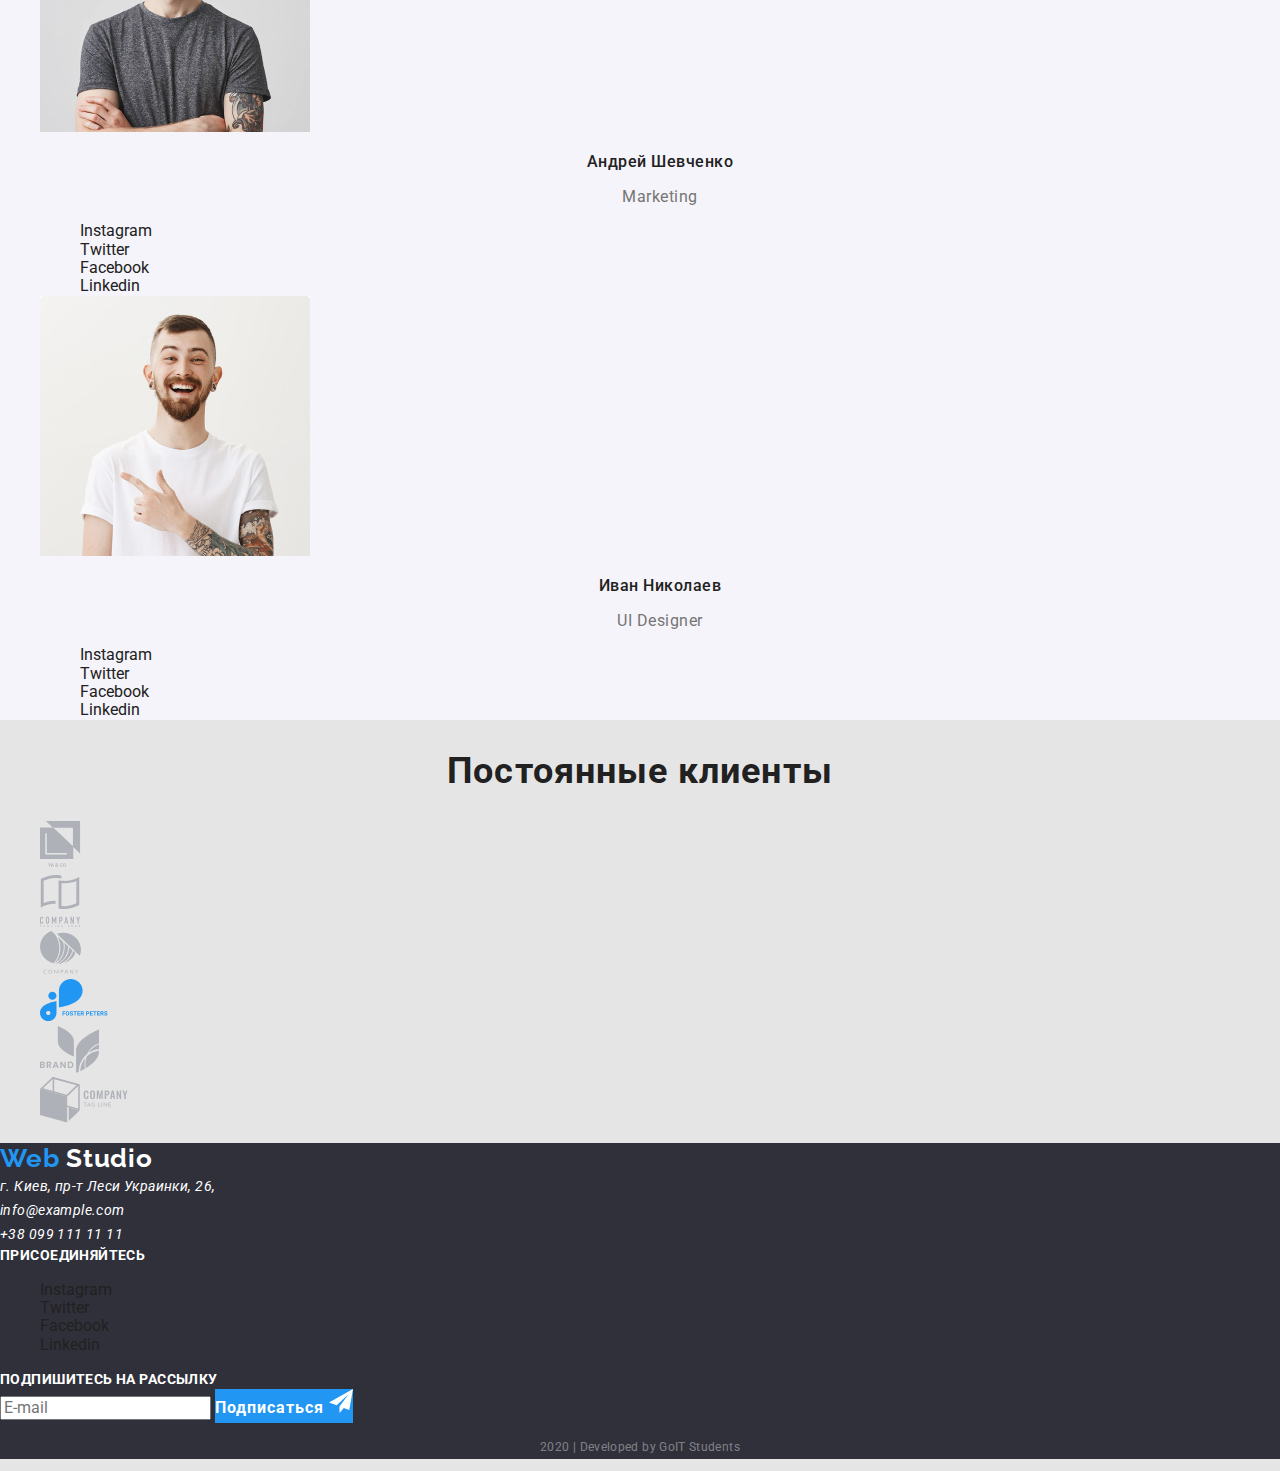
==== commit c0cc2553: "Add styles to site" ====
--- a/index.html
+++ b/index.html
@@ -13,19 +13,19 @@
   </head>
   <body>
     <header>
-      <nav>
+      <nav class="header-background">
         <!-- Логотип сайта -->
         <a href="" class="logo"><span class="logo-blue">Web</span> Studio</a>
         <!-- Навигация по сайту -->
         <ul class="nav-list">
-          <li><a class="nav-item" href="">Студия</a></li>
+          <li><a class="nav-item current" href="">Студия</a></li>
           <li><a class="nav-item" href="./portfolio.html">Портфолио</a></li>
           <li><a class="nav-item" href="">Контакты</a></li>
         </ul>
         <!-- Контакты -->
         <ul class="nav-list">
           <li>
-            <a href="mailto:info@devstudio.com" class="nav-item">
+            <a class="nav-item" href="mailto:info@devstudio.com">
               <img
                 src="./images/envelope.svg"
                 alt="Иконка котверта"
@@ -35,7 +35,7 @@
             </a>
           </li>
           <li>
-            <a href="tel:+380961111111" class="nav-item">
+            <a class="nav-item" href="tel:+380961111111">
               <img
                 src="./images/smartphone.svg"
                 alt="Иконка телефона"
@@ -51,7 +51,7 @@
     <main>
       <section class="hero">
         <h1 class="hero-title">Эффективные решения для вашего бизнеса</h1>
-        <a href="" class="hero-button">Заказать услугу</a>
+        <a href="" class="button">Заказать услугу</a>
       </section>
 
       <!--Oсобенности -->
@@ -354,14 +354,12 @@
           <b>Подпишитесь на рассылку</b>
           <form method="post">
             <input type="email" name="user-email" placeholder="E-mail" />
-            <input type="submit" value="Подписаться" />
-
-            <!-- <a href="">
-            
-            Подписаться
-            <img src="images/icon_send.svg" alt="Иконка стрелки" width="24" />
-            
-          </a>-->
+            <!-- <input type="submit" value="Подписаться" /> -->
+
+            <a class="button" href="">
+              Подписаться
+              <img src="images/icon_send.svg" alt="Иконка стрелки" width="24" />
+            </a>
           </form>
         </section>
 
--- a/css/style.css
+++ b/css/style.css
@@ -21,6 +21,7 @@
 /* Общие стили */
 body {
   font-family: 'Roboto', sans-serif;
+  font-style: normal;
   background: #e5e5e5;
 }
 
@@ -43,13 +44,18 @@
   --hero-button-color: #ffffff;
   --team-color: #f5f4fa;
 
+  --footer-backgraund: #2f303a;
   --fotter-address-color: rgba(255, 255, 255, 0.6);
   --developer-color: rgba(255, 255, 255, 0.4);
 }
 /* Стили для логотипа */
 .logo {
   font-family: 'Raleway', sans-serif;
-  font-weight: bold;
+  font-weight: 700;
+  font-size: 26px;
+  line-height: 31px;
+  letter-spacing: 0.03em;
+
   color: var(--logo-color);
 }
 
@@ -57,13 +63,48 @@
   color: var(--menu-active-color);
 }
 
+.footer .logo {
+  color: var(--hero-button-color);
+}
+
+/* Кнопка */
+.button {
+  font-weight: 700;
+  font-size: 16px;
+  line-height: 30px;
+  text-align: center;
+  /* line-height: 1.8; */
+  letter-spacing: 0.06em;
+
+  display: inline-block;
+
+  color: var(--hero-button-color);
+  background-color: var(--menu-active-color);
+}
+
+.filters-item.button {
+  color: var(--header-menu-color);
+  background-color: var(--hero-button-color);
+}
+
+.filters-item.button:hover,
+.filters-item.button:focus {
+  color: var(--hero-button-color);
+  background-color: var(--menu-active-color);
+}
+
 /* Навигация в шапке */
+.header-background {
+  color: var(--hero-button-color);
+}
+
 .nav-list {
-  /* text-decoration: none; */
   font-weight: 500;
-  /* font-size: 14px;
+  font-size: 14px;
   line-height: 16px;
-  letter-spacing: 0.02em; */
+  letter-spacing: 0.02em;
+
+  color: var(--header-menu-color);
 }
 
 /* .nav-a {
@@ -75,37 +116,76 @@
   color: var(--menu-active-color);
 }
 
+.nav-item.current {
+  color: var(--hero-button-color);
+  background-color: var(--menu-active-color);
+}
+
+/* Навигация в подвале */
+.footer {
+  background-color: var(--footer-backgraund);
+}
+
+.footer b {
+  font-weight: 700;
+  font-size: 14px;
+  line-height: 16px;
+  letter-spacing: 0.03em;
+  text-transform: uppercase;
+
+  color: var(--hero-button-color);
+}
+
+.footer-address {
+  font-weight: 400;
+  font-size: 14px;
+  line-height: 24px;
+
+  letter-spacing: 0.03em;
+
+  color: var(--hero-button-color);
+}
+
+.footer-contact {
+  color: var(--footer-address-color);
+}
+
+.developed {
+  font-weight: 400;
+  font-size: 12px;
+  line-height: 24px;
+
+  text-align: center;
+  letter-spacing: 0.03em;
+
+  color: var(--developer-color);
+}
+
+/* ------------ index.html --------------- */
+/* Герой */
 .hero {
   background-color: var(--text-color);
 }
 
 .hero-title {
   font-weight: 900;
-  /* font-size: 44px;
-  line-height: 60px; */
-
-  text-align: center;
-  /* letter-spacing: 0.06em; */
+  font-size: 44px;
+  line-height: 60px;
+
+  text-align: center;
+  letter-spacing: 0.06em;
   text-transform: uppercase;
 
-  color: var(--hero-button-color);
-}
-
-.hero-button {
-  font-weight: 700;
-  font-size: 16px;
-  line-height: 30px;
-  text-align: center;
   color: var(--hero-button-color);
 }
 
 /* Секции */
 .sectoin-title {
-  font-weight: bold;
+  font-weight: 700;
   font-size: 36px;
   line-height: 42px;
   text-align: center;
-  /* letter-spacing: 0.03em; */
+  letter-spacing: 0.03em;
 
   color: var(--header-menu-color);
 }
@@ -123,6 +203,10 @@
 
 .features-item-text {
   font-weight: 400;
+  font-size: 14px;
+  line-height: 24px;
+
+  letter-spacing: 0.03em;
   color: var(--text-color);
 }
 
@@ -170,31 +254,54 @@
   color: var(--text-color);
 }
 
-.footer {
-  background-color: var(--text-color);
-}
-
-.footer-address {
-  font-weight: 400;
-  font-size: 14px;
-  line-height: 24px;
-
-  letter-spacing: 0.03em;
-
-  color: #ffffff;
-}
-
-.footer-contact {
-  color: var(--fotter-address-color);
-}
-
-.developed {
-  font-weight: 400;
-  font-size: 12px;
-  line-height: 24px;
-
-  text-align: center;
-  letter-spacing: 0.03em;
-
-  color: var(--developer-color);
-}
+/* -------------- portfolio.html -------------- */
+
+/* Фильтры*/
+.list-filters {
+  text-align: center;
+  letter-spacing: 0.03em;
+}
+
+.filters-item {
+  font-weight: 500;
+  font-size: 16px;
+  line-height: 26px;
+
+  color: var(--header-menu-color);
+}
+
+.filters-item.current {
+  color: var(--hero-button-color);
+  background-color: var(--menu-active-color);
+}
+
+/* Порфолио */
+.text {
+  font-weight: 400;
+  font-size: 18px;
+  line-height: 28px;
+
+  letter-spacing: 0.03em;
+
+  color: var(--hero-button-color);
+
+  background: rgba(33, 150, 243, 0.9);
+}
+
+.portfolio-item-header {
+  font-weight: 700;
+  font-size: 18px;
+  line-height: 36px;
+  letter-spacing: 0.06em;
+
+  color: var(--header-menu-color);
+}
+
+.about-project {
+  font-weight: 400;
+  font-size: 16px;
+  line-height: 30px;
+  letter-spacing: 0.03em;
+
+  color: var(--text-color);
+}
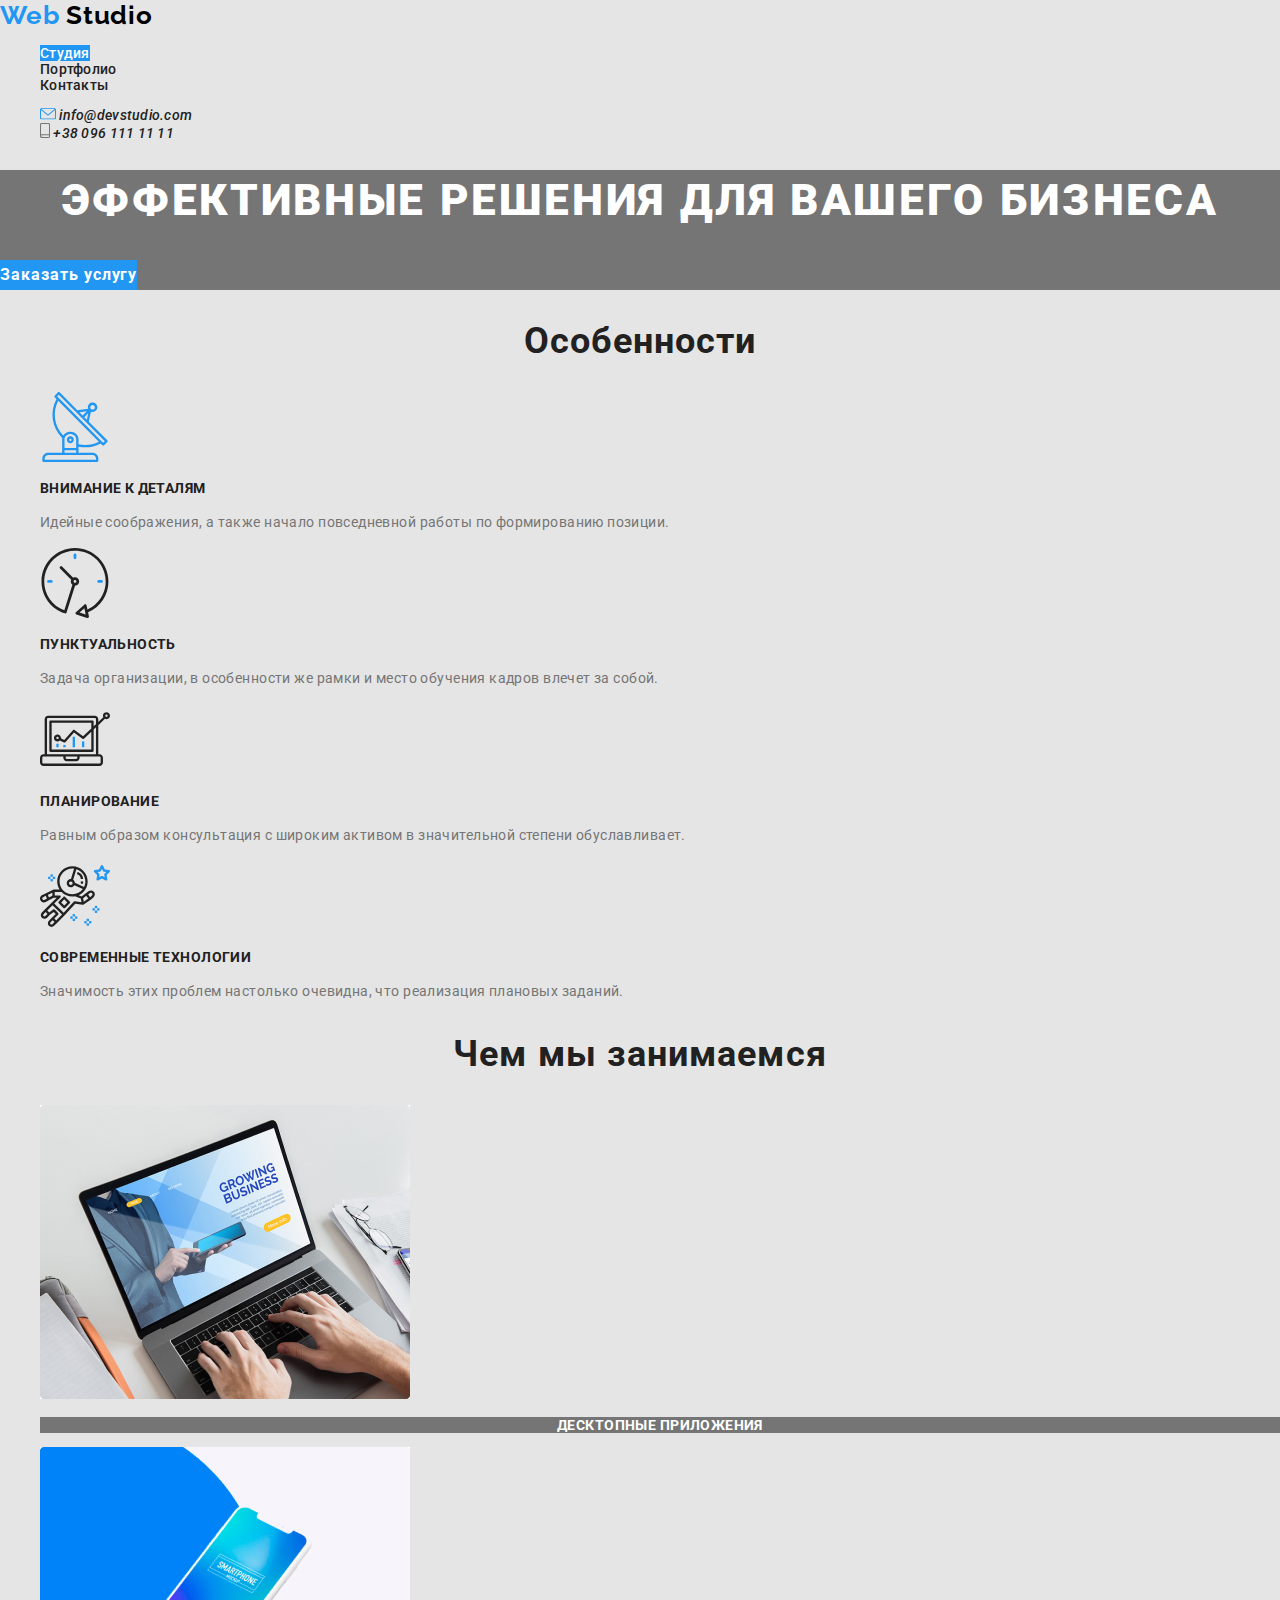
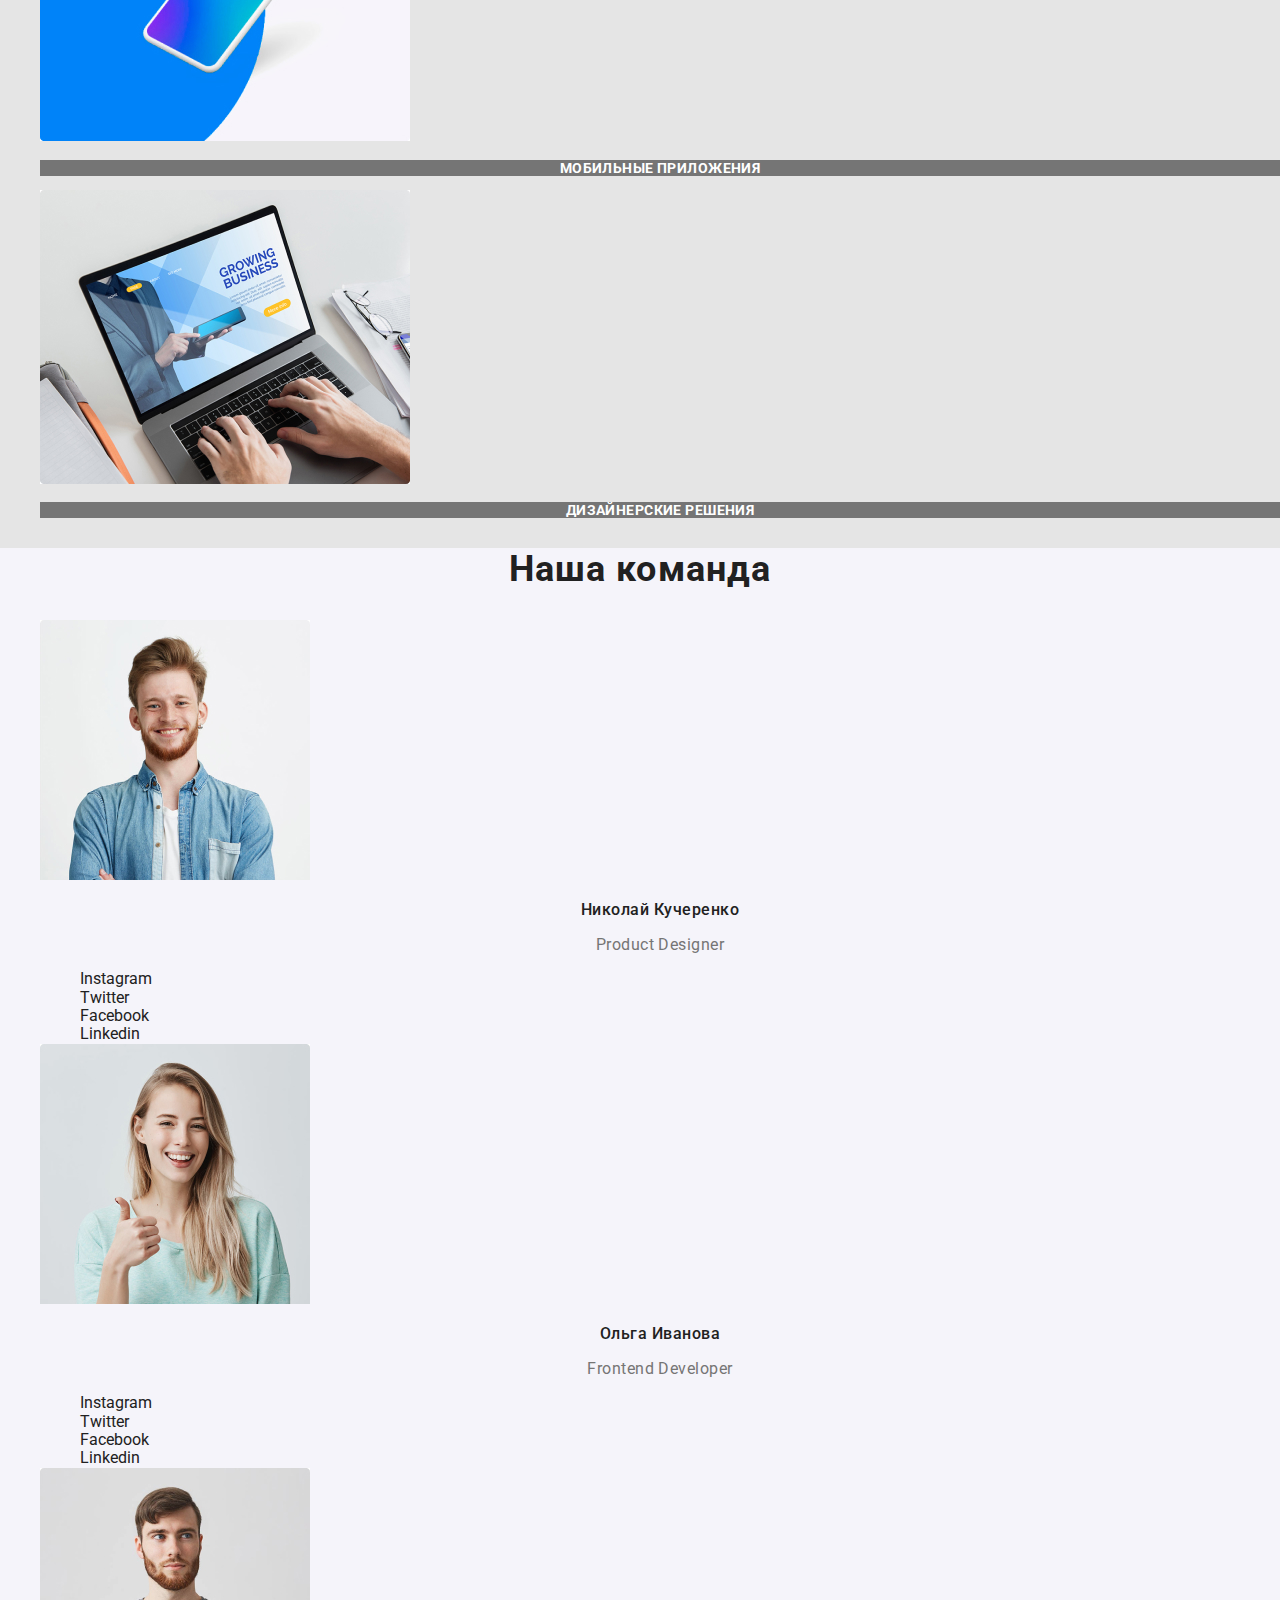
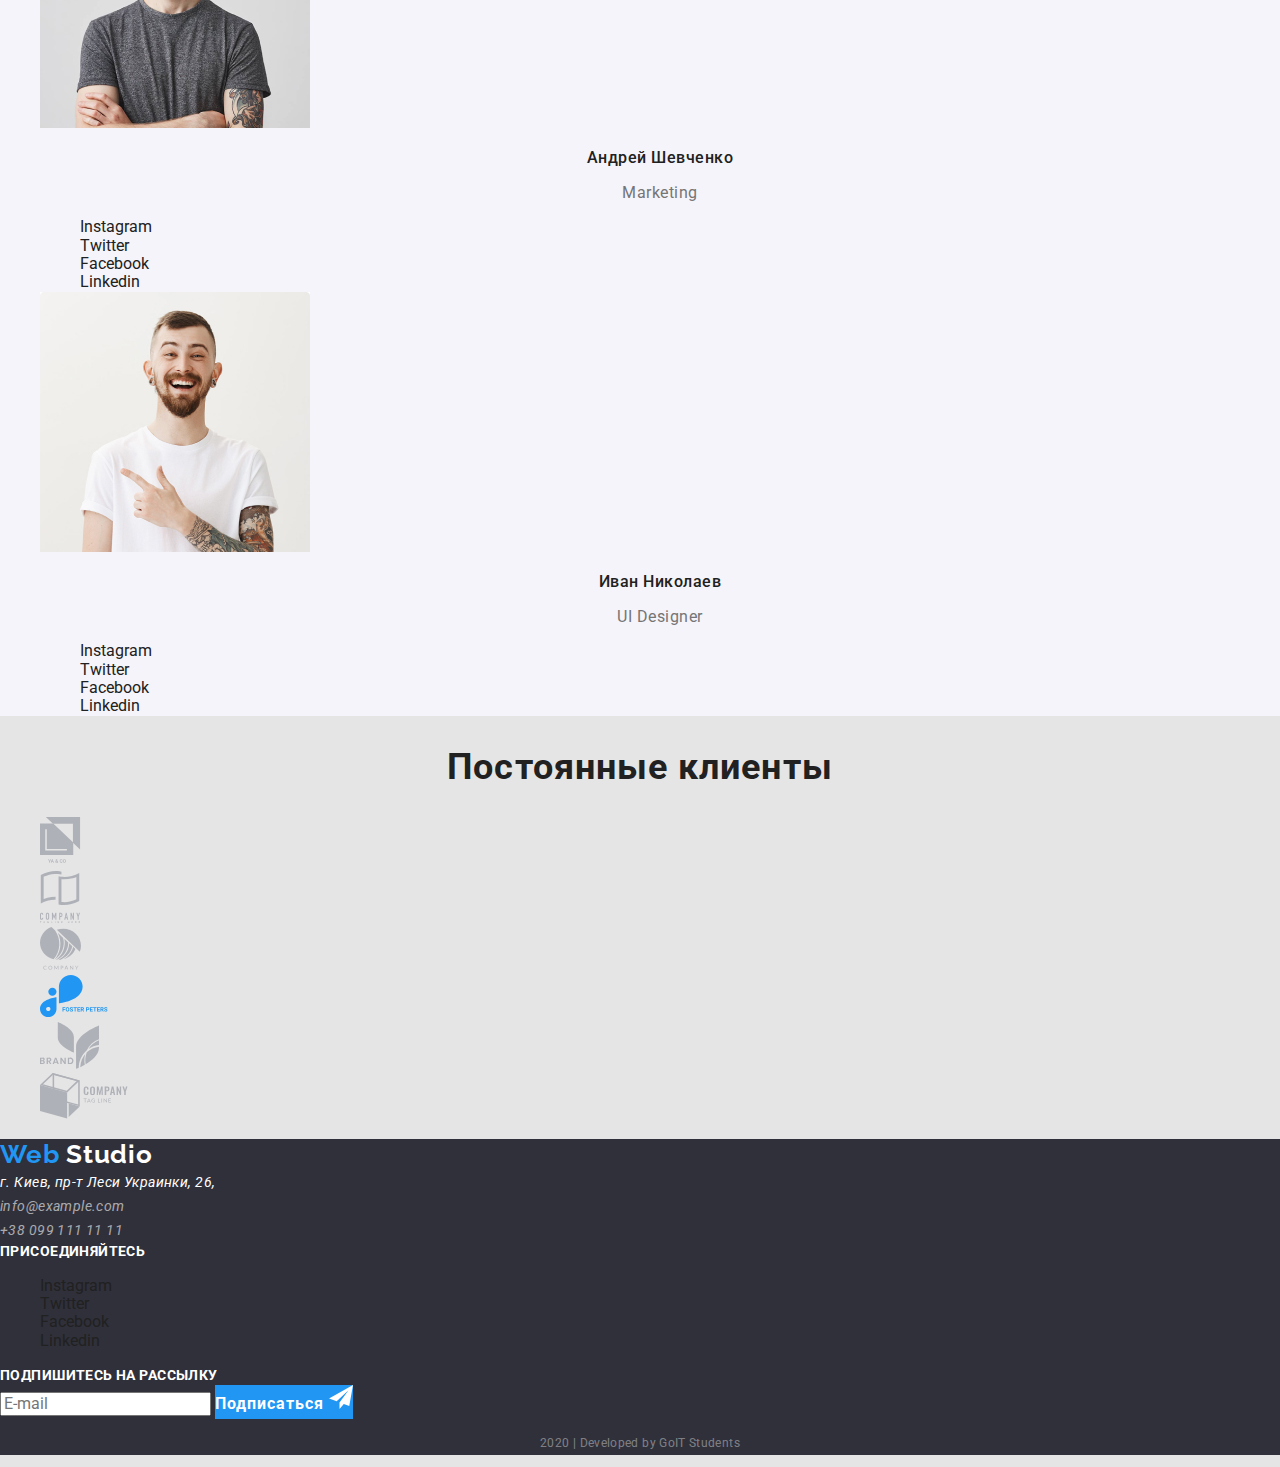
==== commit 04d063a4: "correct index.html by HomeWork-1" ====
--- a/index.html
+++ b/index.html
@@ -14,15 +14,17 @@
   <body>
     <header>
       <nav class="header-background">
-        <!-- Логотип сайта -->
+        <!-- Logotype of site -->
         <a href="" class="logo"><span class="logo-blue">Web</span> Studio</a>
-        <!-- Навигация по сайту -->
+        <!-- Navigation by site -->
         <ul class="nav-list">
           <li><a class="nav-item current" href="">Студия</a></li>
           <li><a class="nav-item" href="./portfolio.html">Портфолио</a></li>
           <li><a class="nav-item" href="">Контакты</a></li>
         </ul>
-        <!-- Контакты -->
+      </nav>
+      <address>
+        <!-- Kontakts -->
         <ul class="nav-list">
           <li>
             <a class="nav-item" href="mailto:info@devstudio.com">
@@ -45,7 +47,7 @@
             </a>
           </li>
         </ul>
-      </nav>
+      </address>
     </header>
 
     <main>
@@ -54,15 +56,13 @@
         <a href="" class="button">Заказать услугу</a>
       </section>
 
-      <!--Oсобенности -->
+      <!--Section - features -->
       <section>
         <h2 class="sectoin-title">Особенности</h2>
         <ul>
           <li>
             <!--<div width="270">-->
-            <div>
-              <img src="images/antenna_1.svg" alt="Иконка" width="70" />
-            </div>
+            <img src="images/antenna_1.svg" alt="Иконка" width="70" />
 
             <h3 class="features-item-header">Внимание к деталям</h3>
             <p class="features-item-text">
@@ -72,9 +72,7 @@
           </li>
           <li>
             <!--<div width="270">-->
-            <div>
-              <img src="images/clock_1.svg" alt="Иконка" width="70" />
-            </div>
+            <img src="images/clock_1.svg" alt="Иконка" width="70" />
 
             <h3 class="features-item-header">Пунктуальность</h3>
             <p class="features-item-text">
@@ -84,9 +82,7 @@
           </li>
           <li>
             <!--<div width="270">-->
-            <div>
-              <img src="images/diagram_1.svg" alt="Иконка" width="70" />
-            </div>
+            <img src="images/diagram_1.svg" alt="Иконка" width="70" />
 
             <h3 class="features-item-header">Планирование</h3>
             <p class="features-item-text">
@@ -96,9 +92,7 @@
           </li>
           <li>
             <!--<div width="270">-->
-            <div>
-              <img src="images/astronaut_1.svg" alt="Иконка" width="70" />
-            </div>
+            <img src="images/astronaut_1.svg" alt="Иконка" width="70" />
 
             <h3 class="features-item-header">Современные технологии</h3>
             <p class="features-item-text">
@@ -109,264 +103,227 @@
         </ul>
       </section>
 
-      <!-- Здесь должна быть линия -->
-
-      <!-- Чем мы занимаемся -->
+      <!-- Section - What do we make? -->
       <section class="we_make">
         <h2 class="sectoin-title">Чем мы занимаемся</h2>
         <ul>
           <li>
-            <figure>
-              <img
-                src="images/desktop_applications.jpg"
-                alt="Изобрвжение компютера"
-                width="370"
-              />
-              <figcaption>
-                <div class="we_make-signature">
-                  <h3 class="we_make-header">Десктопные приложения</h3>
-                </div>
-              </figcaption>
-            </figure>
-          </li>
-          <li>
-            <figure>
-              <img
-                src="images/smartphone.jpg"
-                alt="Изобрвжение смартфона"
-                width="370"
-              />
-              <figcaption>
-                <div class="we_make-signature">
-                  <h3 class="we_make-header">Мобильные приложения</h3>
-                </div>
-              </figcaption>
-            </figure>
-          </li>
-          <li>
-            <figure>
-              <img
-                src="images/desktop_applications.jpg"
-                alt="Изобрвжение планшета"
-                width="370"
-              />
-              <figcaption>
-                <div class="we_make-signature">
-                  <h3 class="we_make-header">Дизайнерские решения</h3>
-                </div>
-              </figcaption>
-            </figure>
-          </li>
-        </ul>
-      </section>
-
-      <!-- Наша команда -->
+            <img
+              src="images/desktop_applications.jpg"
+              alt="Изобрвжение компютера"
+              width="370"
+            />
+
+            <div class="we_make-signature">
+              <h3 class="we_make-header">Десктопные приложения</h3>
+            </div>
+          </li>
+          <li>
+            <img
+              src="images/smartphone.jpg"
+              alt="Изобрвжение смартфона"
+              width="370"
+            />
+
+            <div class="we_make-signature">
+              <h3 class="we_make-header">Мобильные приложения</h3>
+            </div>
+          </li>
+          <li>
+            <img
+              src="images/desktop_applications.jpg"
+              alt="Изобрвжение планшета"
+              width="370"
+            />
+
+            <div class="we_make-signature">
+              <h3 class="we_make-header">Дизайнерские решения</h3>
+            </div>
+          </li>
+        </ul>
+      </section>
+
+      <!-- Section - our team -->
       <section>
         <div class="team">
           <h2 class="sectoin-title">Наша команда</h2>
 
           <ul>
             <li>
-              <div>
-                <img
-                  src="images/photo_smith.jpg"
-                  alt="Фото сотрудника"
-                  width="270"
-                />
-
-                <h3 class="team-header">Николай Кучеренко</h3>
-                <p class="team-profetion">Product Designer</p>
-
-                <ul>
-                  <li>
-                    <a href="" aria-label="Ссылка на Instagram">Instagram</a>
-                  </li>
-                  <li><a href="" aria-label="Ссылка на Twitter">Twitter</a></li>
-                  <li>
-                    <a href="" aria-label="Ссылка на Facebook">Facebook</a>
-                  </li>
-                  <li>
-                    <a href="" aria-label="Ссылка на Linkedin">Linkedin</a>
-                  </li>
-                </ul>
-              </div>
+              <img
+                src="images/photo_smith.jpg"
+                alt="Фото сотрудника"
+                width="270"
+              />
+
+              <h3 class="team-header">Николай Кучеренко</h3>
+              <p class="team-profetion">Product Designer</p>
+
+              <ul>
+                <li>
+                  <a href="" aria-label="Ссылка на Instagram">Instagram</a>
+                </li>
+                <li><a href="" aria-label="Ссылка на Twitter">Twitter</a></li>
+                <li>
+                  <a href="" aria-label="Ссылка на Facebook">Facebook</a>
+                </li>
+                <li>
+                  <a href="" aria-label="Ссылка на Linkedin">Linkedin</a>
+                </li>
+              </ul>
             </li>
             <li>
-              <div>
-                <img
-                  src="images/photo_stewart.jpg"
-                  alt="Фото сотрудника"
-                  width="270"
-                />
-
-                <h3 class="team-header">Ольга Иванова</h3>
-                <p class="team-profetion">Frontend Developer</p>
-
-                <ul>
-                  <li>
-                    <a href="" aria-label="Ссылка на Instagram">Instagram</a>
-                  </li>
-                  <li><a href="" aria-label="Ссылка на Twitter">Twitter</a></li>
-                  <li>
-                    <a href="" aria-label="Ссылка на Facebook">Facebook</a>
-                  </li>
-                  <li>
-                    <a href="" aria-label="Ссылка на Linkedin">Linkedin</a>
-                  </li>
-                </ul>
-              </div>
+              <img
+                src="images/photo_stewart.jpg"
+                alt="Фото сотрудника"
+                width="270"
+              />
+
+              <h3 class="team-header">Ольга Иванова</h3>
+              <p class="team-profetion">Frontend Developer</p>
+
+              <ul>
+                <li>
+                  <a href="" aria-label="Ссылка на Instagram">Instagram</a>
+                </li>
+                <li><a href="" aria-label="Ссылка на Twitter">Twitter</a></li>
+                <li>
+                  <a href="" aria-label="Ссылка на Facebook">Facebook</a>
+                </li>
+                <li>
+                  <a href="" aria-label="Ссылка на Linkedin">Linkedin</a>
+                </li>
+              </ul>
             </li>
             <li>
-              <div>
-                <img
-                  src="images/photo_jakis.jpg"
-                  alt="Фото сотрудника"
-                  width="270"
-                />
-
-                <h3 class="team-header">Андрей Шевченко</h3>
-                <p class="team-profetion">Marketing</p>
-
-                <ul>
-                  <li>
-                    <a href="" aria-label="Ссылка на Instagram">Instagram</a>
-                  </li>
-                  <li><a href="" aria-label="Ссылка на Twitter">Twitter</a></li>
-                  <li>
-                    <a href="" aria-label="Ссылка на Facebook">Facebook</a>
-                  </li>
-                  <li>
-                    <a href="" aria-label="Ссылка на Linkedin">Linkedin</a>
-                  </li>
-                </ul>
-              </div>
+              <img
+                src="images/photo_jakis.jpg"
+                alt="Фото сотрудника"
+                width="270"
+              />
+
+              <h3 class="team-header">Андрей Шевченко</h3>
+              <p class="team-profetion">Marketing</p>
+
+              <ul>
+                <li>
+                  <a href="" aria-label="Ссылка на Instagram">Instagram</a>
+                </li>
+                <li><a href="" aria-label="Ссылка на Twitter">Twitter</a></li>
+                <li>
+                  <a href="" aria-label="Ссылка на Facebook">Facebook</a>
+                </li>
+                <li>
+                  <a href="" aria-label="Ссылка на Linkedin">Linkedin</a>
+                </li>
+              </ul>
             </li>
             <li>
-              <div>
-                <img
-                  src="images/photo_doe.jpg"
-                  alt="Фото сотрудника"
-                  width="270"
-                />
-
-                <h3 class="team-header">Иван Николаев</h3>
-                <p class="team-profetion">UI Designer</p>
-
-                <ul>
-                  <li>
-                    <a href="" aria-label="Ссылка на Instagram">Instagram</a>
-                  </li>
-                  <li><a href="" aria-label="Ссылка на Twitter">Twitter</a></li>
-                  <li>
-                    <a href="" aria-label="Ссылка на Facebook">Facebook</a>
-                  </li>
-                  <li>
-                    <a href="" aria-label="Ссылка на Linkedin">Linkedin</a>
-                  </li>
-                </ul>
-              </div>
+              <img
+                src="images/photo_doe.jpg"
+                alt="Фото сотрудника"
+                width="270"
+              />
+
+              <h3 class="team-header">Иван Николаев</h3>
+              <p class="team-profetion">UI Designer</p>
+
+              <ul>
+                <li>
+                  <a href="" aria-label="Ссылка на Instagram">Instagram</a>
+                </li>
+                <li><a href="" aria-label="Ссылка на Twitter">Twitter</a></li>
+                <li>
+                  <a href="" aria-label="Ссылка на Facebook">Facebook</a>
+                </li>
+                <li>
+                  <a href="" aria-label="Ссылка на Linkedin">Linkedin</a>
+                </li>
+              </ul>
             </li>
           </ul>
         </div>
       </section>
 
-      <!-- Постоянные клиенты -->
-
+      <!-- Section - regular customers -->
       <section>
         <h2 class="sectoin-title">Постоянные клиенты</h2>
 
         <ul>
           <li>
-            <div>
-              <a>
-                <img src="images/logo_1.svg" alt="Логотип" width="44" />
-              </a>
-            </div>
-          </li>
-          <li>
-            <div>
-              <a>
-                <img src="images/logo_2.svg" alt="Логотип" width="40" />
-              </a>
-            </div>
-          </li>
-          <li>
-            <div>
-              <a>
-                <img src="images/logo_3.svg" alt="Логотип" width="41" />
-              </a>
-            </div>
-          </li>
-          <li>
-            <div>
-              <a>
-                <img src="images/logo_4.svg" alt="Логотип" width="80" />
-              </a>
-            </div>
-          </li>
-          <li>
-            <div>
-              <a>
-                <img src="images/logo_5.svg" alt="Логотип" width="59" />
-              </a>
-            </div>
-          </li>
-          <li>
-            <div>
-              <a>
-                <img src="images/logo_6.svg" alt="Логотип" width="88" />
-              </a>
-            </div>
+            <a>
+              <img src="images/logo_1.svg" alt="Логотип" width="44" />
+            </a>
+          </li>
+          <li>
+            <a>
+              <img src="images/logo_2.svg" alt="Логотип" width="40" />
+            </a>
+          </li>
+          <li>
+            <a>
+              <img src="images/logo_3.svg" alt="Логотип" width="41" />
+            </a>
+          </li>
+          <li>
+            <a>
+              <img src="images/logo_4.svg" alt="Логотип" width="80" />
+            </a>
+          </li>
+          <li>
+            <a>
+              <img src="images/logo_5.svg" alt="Логотип" width="59" />
+            </a>
+          </li>
+          <li>
+            <a>
+              <img src="images/logo_6.svg" alt="Логотип" width="88" />
+            </a>
           </li>
         </ul>
       </section>
     </main>
 
-    <footer>
-      <div class="footer">
-        <!--Контактная информация-->
-        <section>
-          <a href="" class="logo"><span class="logo-blue">Web</span> Studio</a>
-
-          <address class="footer-address">
-            г. Киев, пр-т Леси Украинки, 26, <br />
-
-            <span class="footer-contact">info@example.com</span>
-            <br />
-            <span class="footer-contact">+38 099 111 11 11</span>
-          </address>
-        </section>
-
-        <!--Наши соцсети-->
-        <section>
-          <b>Присоединяйтесь</b>
-
-          <ul>
-            <li><a href="" aria-label="Ссылка на Instagram">Instagram</a></li>
-            <li><a href="" aria-alleb="Ссылка на Twitter">Twitter</a></li>
-            <li><a href="" aria-label="Ссылка на Twitter">Facebook</a></li>
-            <li><a href="" aria-label="Ссылка на Linkedin">Linkedin</a></li>
-          </ul>
-        </section>
-
-        <!-- Подписатся на розссылку -->
-        <section>
-          <b>Подпишитесь на рассылку</b>
-          <form method="post">
-            <input type="email" name="user-email" placeholder="E-mail" />
-            <!-- <input type="submit" value="Подписаться" /> -->
-
-            <a class="button" href="">
-              Подписаться
-              <img src="images/icon_send.svg" alt="Иконка стрелки" width="24" />
-            </a>
-          </form>
-        </section>
-
-        <!--Здесь должна быть линия-->
-
-        <p class="developed">2020 | Developed by GoIT Students</p>
-      </div>
+    <footer class="footer">
+      <!-- Contact Information -->
+
+      <a href="" class="logo"><span class="logo-blue">Web</span> Studio</a>
+
+      <address class="footer-address">
+        г. Киев, пр-т Леси Украинки, 26, <br />
+
+        <span><a class="footer-contact" href="">info@example.com</a></span>
+        <br />
+        <span><a class="footer-contact" href="">+38 099 111 11 11</a></span>
+      </address>
+
+      <!-- Our social networks -->
+
+      <b>Присоединяйтесь</b>
+
+      <ul>
+        <li><a href="" aria-label="Ссылка на Instagram">Instagram</a></li>
+        <li><a href="" aria-label="Ссылка на Twitter">Twitter</a></li>
+        <li><a href="" aria-label="Ссылка на Twitter">Facebook</a></li>
+        <li><a href="" aria-label="Ссылка на Linkedin">Linkedin</a></li>
+      </ul>
+
+      <!-- Subscribe to the newsletter -->
+
+      <b>Подпишитесь на рассылку</b>
+      <form method="post">
+        <input type="email" name="user-email" placeholder="E-mail" />
+        <!-- <input type="submit" value="Подписаться" /> -->
+
+        <a class="button" href="">
+          Подписаться
+          <img src="images/icon_send.svg" alt="Иконка стрелки" width="24" />
+        </a>
+      </form>
+
+      <!--There must to be a line-->
+
+      <p class="developed">2020 | Developed by GoIT Students</p>
     </footer>
   </body>
 </html>
--- a/css/style.css
+++ b/css/style.css
@@ -18,26 +18,8 @@
 разработка - rgba(255, 255, 255, 0.4);
 */
 
-/* Общие стили */
-body {
-  font-family: 'Roboto', sans-serif;
-  font-style: normal;
-  background: #e5e5e5;
-}
-
-a {
-  text-decoration: none;
-  color: var(--header-menu-color);
-}
-
-ul {
-  list-style: none;
-}
-
 :root {
   --logo-color: #000000;
-  /* --special-logo-color: #2196F3; */
-
   --text-color: #757575;
   --header-menu-color: #212121;
   --menu-active-color: #2196f3;
@@ -45,17 +27,33 @@
   --team-color: #f5f4fa;
 
   --footer-backgraund: #2f303a;
-  --fotter-address-color: rgba(255, 255, 255, 0.6);
+  --footer-address-color: rgba(255, 255, 255, 0.6);
   --developer-color: rgba(255, 255, 255, 0.4);
 }
-/* Стили для логотипа */
+
+/* General styles */
+body {
+  font-family: 'Roboto', sans-serif;
+  font-style: normal;
+  background: #e5e5e5;
+}
+
+a {
+  text-decoration: none;
+  color: var(--header-menu-color);
+}
+
+ul {
+  list-style: none;
+}
+
+/* Logotype */
 .logo {
   font-family: 'Raleway', sans-serif;
   font-weight: 700;
   font-size: 26px;
   line-height: 31px;
   letter-spacing: 0.03em;
-
   color: var(--logo-color);
 }
 
@@ -67,7 +65,7 @@
   color: var(--hero-button-color);
 }
 
-/* Кнопка */
+/* Button */
 .button {
   font-weight: 700;
   font-size: 16px;
@@ -75,9 +73,7 @@
   text-align: center;
   /* line-height: 1.8; */
   letter-spacing: 0.06em;
-
   display: inline-block;
-
   color: var(--hero-button-color);
   background-color: var(--menu-active-color);
 }
@@ -93,7 +89,7 @@
   background-color: var(--menu-active-color);
 }
 
-/* Навигация в шапке */
+/* Navigation in header */
 .header-background {
   color: var(--hero-button-color);
 }
@@ -121,7 +117,7 @@
   background-color: var(--menu-active-color);
 }
 
-/* Навигация в подвале */
+/* Navigation in footer */
 .footer {
   background-color: var(--footer-backgraund);
 }
@@ -132,7 +128,6 @@
   line-height: 16px;
   letter-spacing: 0.03em;
   text-transform: uppercase;
-
   color: var(--hero-button-color);
 }
 
@@ -140,9 +135,7 @@
   font-weight: 400;
   font-size: 14px;
   line-height: 24px;
-
-  letter-spacing: 0.03em;
-
+  letter-spacing: 0.03em;
   color: var(--hero-button-color);
 }
 
@@ -154,15 +147,13 @@
   font-weight: 400;
   font-size: 12px;
   line-height: 24px;
-
-  text-align: center;
-  letter-spacing: 0.03em;
-
+  text-align: center;
+  letter-spacing: 0.03em;
   color: var(--developer-color);
 }
 
 /* ------------ index.html --------------- */
-/* Герой */
+/* Hero section */
 .hero {
   background-color: var(--text-color);
 }
@@ -171,33 +162,29 @@
   font-weight: 900;
   font-size: 44px;
   line-height: 60px;
-
   text-align: center;
   letter-spacing: 0.06em;
   text-transform: uppercase;
-
-  color: var(--hero-button-color);
-}
-
-/* Секции */
+  color: var(--hero-button-color);
+}
+
+/* Sections */
 .sectoin-title {
   font-weight: 700;
   font-size: 36px;
   line-height: 42px;
   text-align: center;
   letter-spacing: 0.03em;
-
-  color: var(--header-menu-color);
-}
-
-/* Секция Особенности */
+  color: var(--header-menu-color);
+}
+
+/* Section - features */
 .features-item-header {
   font-weight: 700;
   font-size: 14px;
   line-height: 16px;
   letter-spacing: 0.03em;
   text-transform: uppercase;
-
   color: var(--header-menu-color);
 }
 
@@ -205,12 +192,11 @@
   font-weight: 400;
   font-size: 14px;
   line-height: 24px;
-
   letter-spacing: 0.03em;
   color: var(--text-color);
 }
 
-/* Чем мы занимаемся */
+/* Section - our works */
 .we_make-signature {
   background-color: var(--text-color);
 }
@@ -222,11 +208,10 @@
   text-align: center;
   letter-spacing: 0.03em;
   text-transform: uppercase;
-
-  color: var(--hero-button-color);
-}
-
-/* Команда */
+  color: var(--hero-button-color);
+}
+
+/* Section - our team */
 .team {
   background-color: var(--team-color);
 }
@@ -235,11 +220,9 @@
   font-weight: 500;
   font-size: 16px;
   line-height: 19px;
-
   text-transform: capitalize;
   text-align: center;
   letter-spacing: 0.03em;
-
   color: var(--header-menu-color);
 }
 
@@ -247,16 +230,14 @@
   font-weight: 400;
   font-size: 16px;
   line-height: 19px;
-
-  text-align: center;
-  letter-spacing: 0.03em;
-
+  text-align: center;
+  letter-spacing: 0.03em;
   color: var(--text-color);
 }
 
 /* -------------- portfolio.html -------------- */
 
-/* Фильтры*/
+/* Filters*/
 .list-filters {
   text-align: center;
   letter-spacing: 0.03em;
@@ -266,7 +247,6 @@
   font-weight: 500;
   font-size: 16px;
   line-height: 26px;
-
   color: var(--header-menu-color);
 }
 
@@ -275,16 +255,13 @@
   background-color: var(--menu-active-color);
 }
 
-/* Порфолио */
+/* Portfolio */
 .text {
   font-weight: 400;
   font-size: 18px;
   line-height: 28px;
-
-  letter-spacing: 0.03em;
-
-  color: var(--hero-button-color);
-
+  letter-spacing: 0.03em;
+  color: var(--hero-button-color);
   background: rgba(33, 150, 243, 0.9);
 }
 
@@ -293,7 +270,6 @@
   font-size: 18px;
   line-height: 36px;
   letter-spacing: 0.06em;
-
   color: var(--header-menu-color);
 }
 
@@ -302,6 +278,5 @@
   font-size: 16px;
   line-height: 30px;
   letter-spacing: 0.03em;
-
   color: var(--text-color);
 }
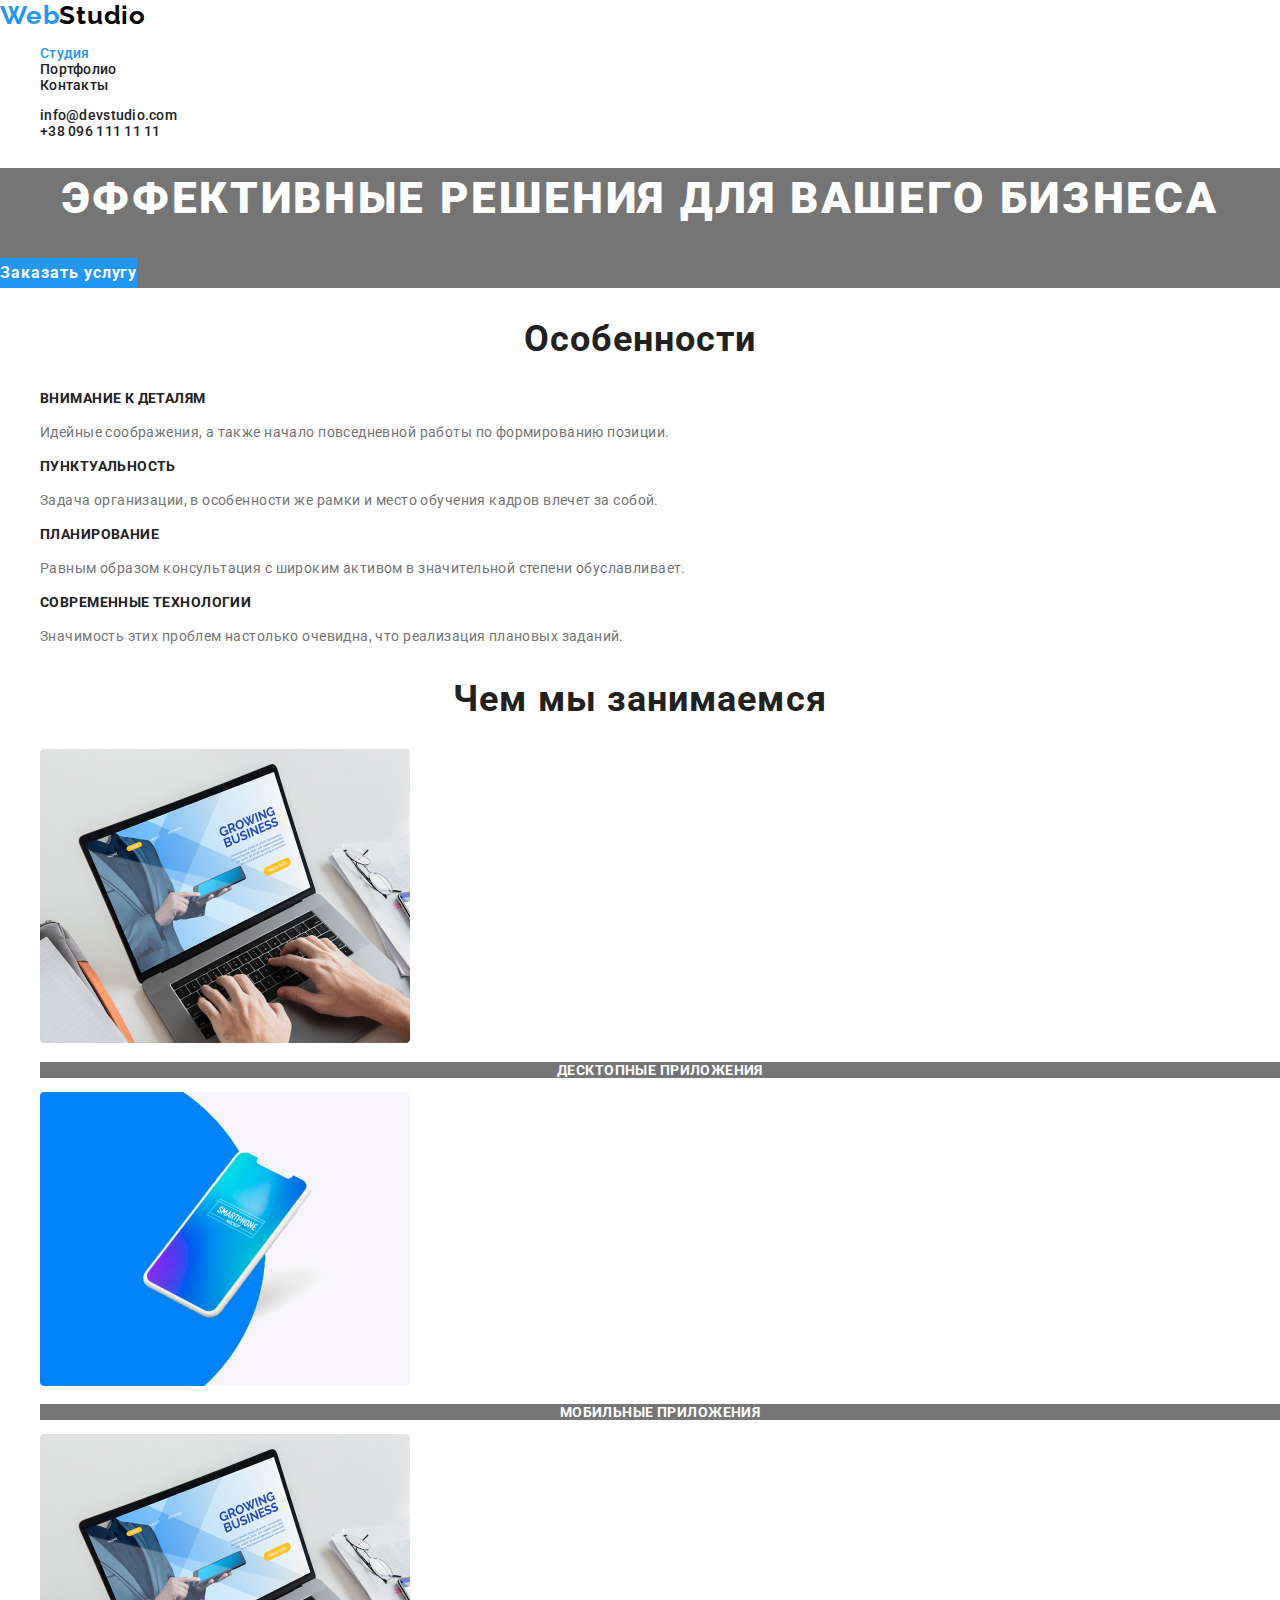
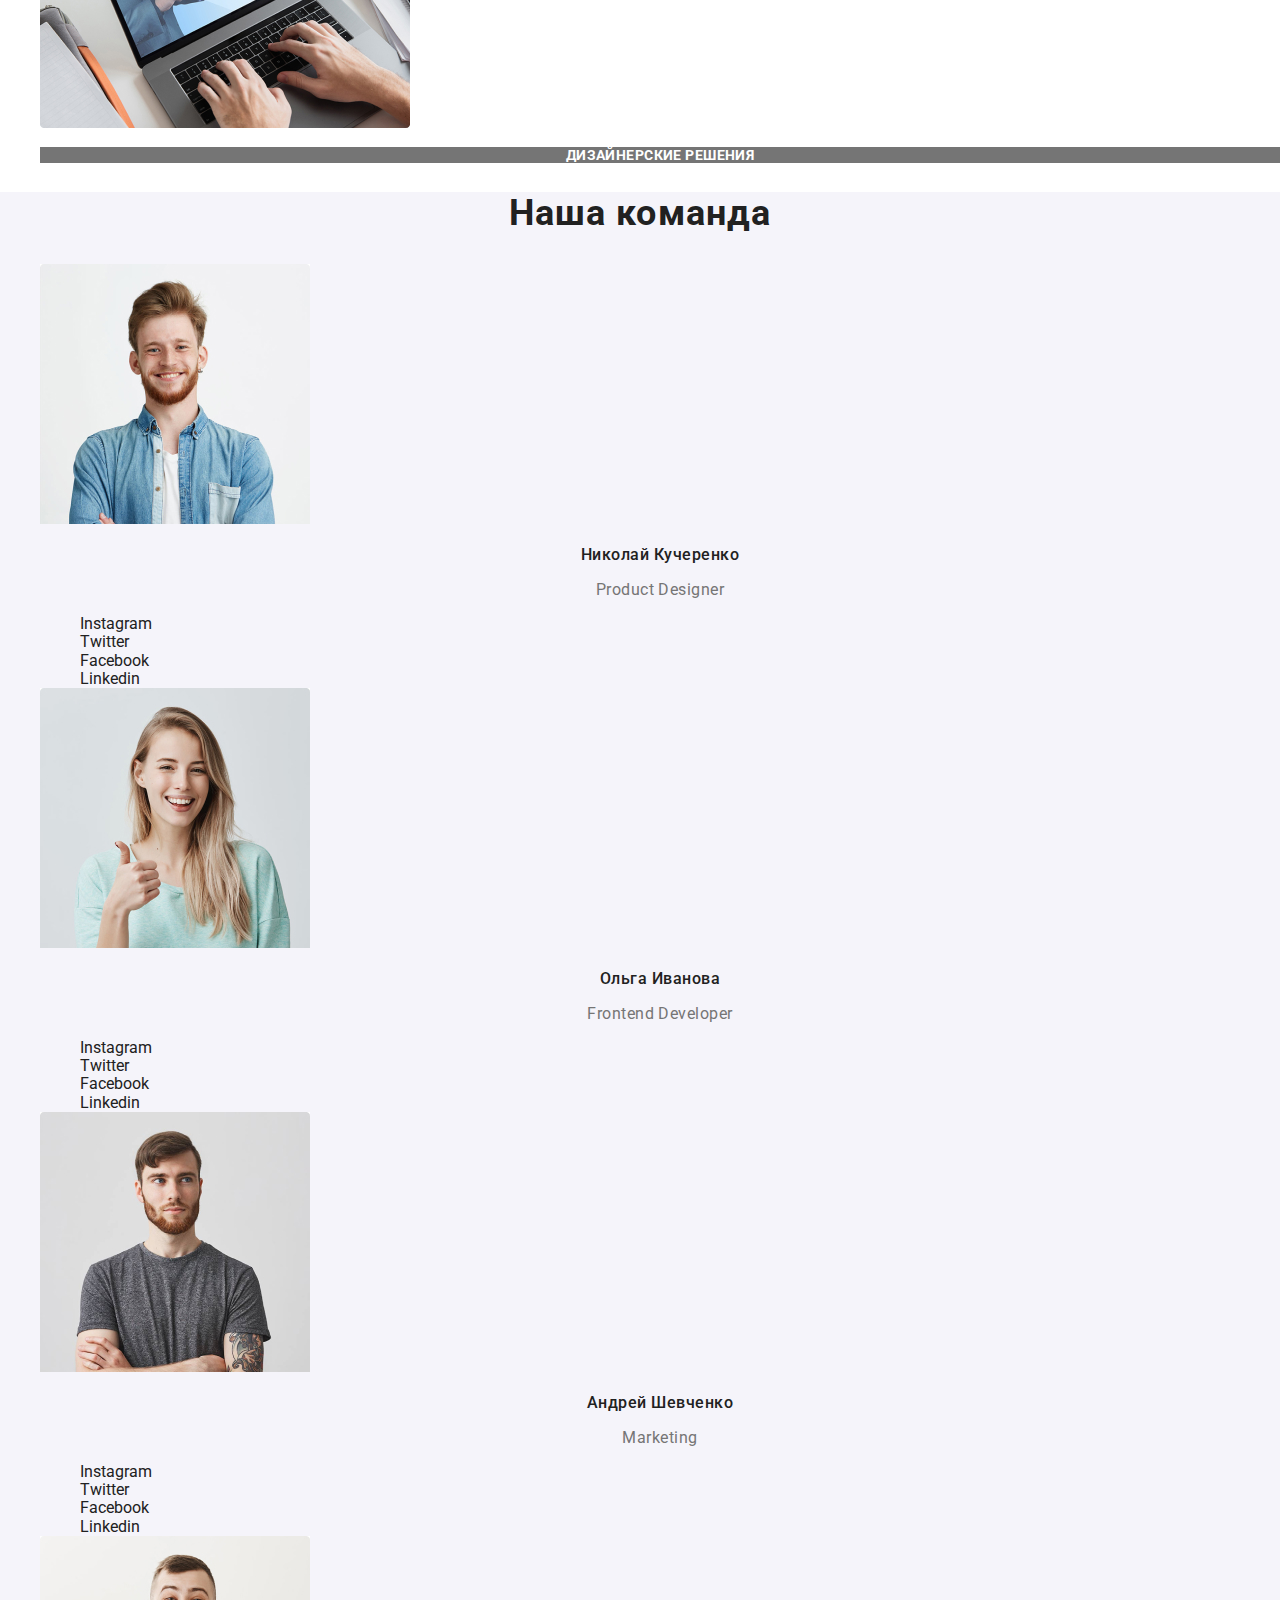
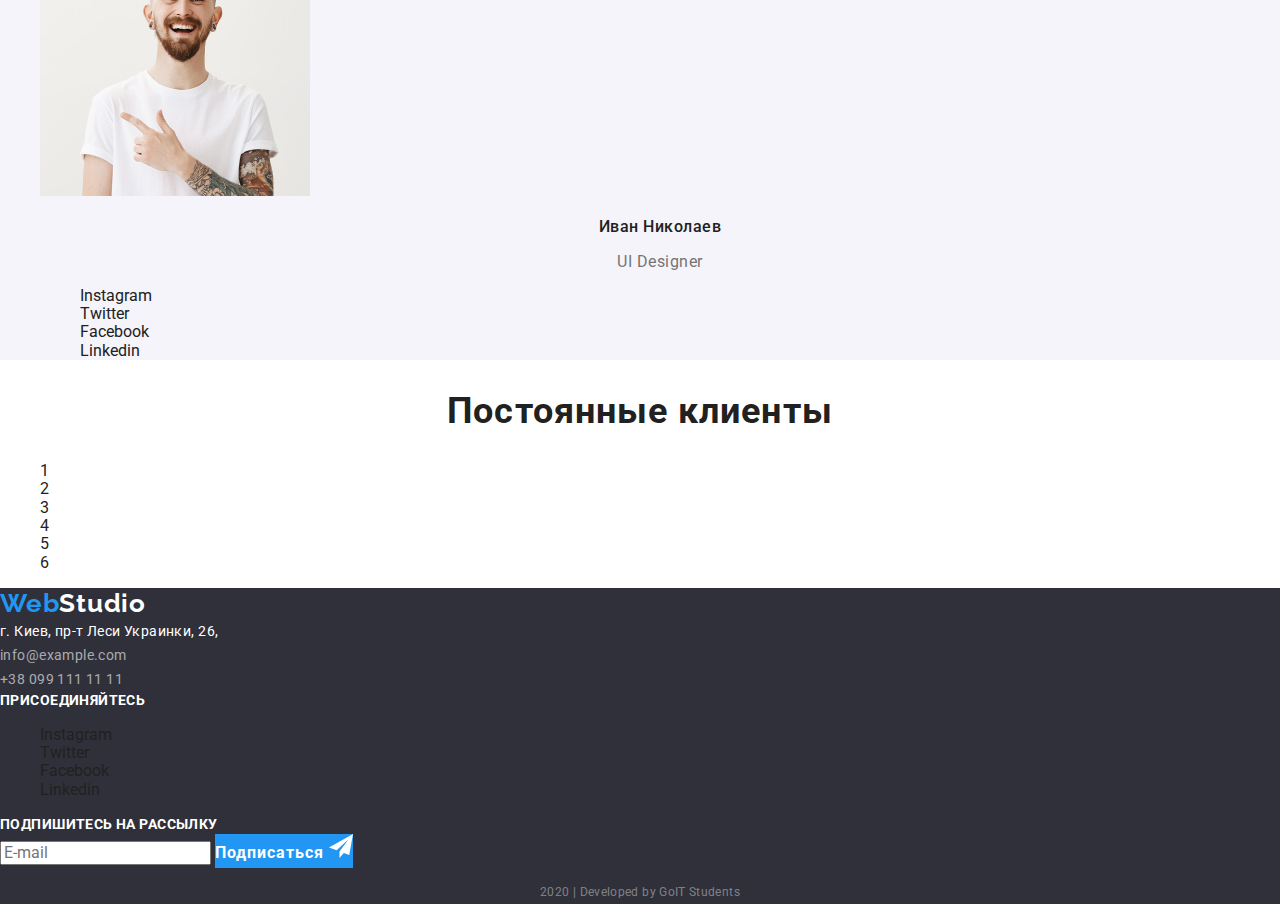
==== commit b9e6dc84: "add fixes" ====
--- a/index.html
+++ b/index.html
@@ -15,7 +15,7 @@
     <header>
       <nav class="header-background">
         <!-- Logotype of site -->
-        <a href="" class="logo"><span class="logo-blue">Web</span> Studio</a>
+        <a href="" class="logo"><span class="logo-blue">Web</span>Studio</a>
         <!-- Navigation by site -->
         <ul class="nav-list">
           <li><a class="nav-item current" href="">Студия</a></li>
@@ -28,21 +28,21 @@
         <ul class="nav-list">
           <li>
             <a class="nav-item" href="mailto:info@devstudio.com">
-              <img
+              <!-- <img
                 src="./images/envelope.svg"
                 alt="Иконка котверта"
                 width="16"
-              />
+              /> -->
               info@devstudio.com
             </a>
           </li>
           <li>
             <a class="nav-item" href="tel:+380961111111">
-              <img
+              <!-- <img
                 src="./images/smartphone.svg"
                 alt="Иконка телефона"
                 width="10"
-              />
+              /> -->
               +38 096 111 11 11
             </a>
           </li>
@@ -61,9 +61,6 @@
         <h2 class="sectoin-title">Особенности</h2>
         <ul>
           <li>
-            <!--<div width="270">-->
-            <img src="images/antenna_1.svg" alt="Иконка" width="70" />
-
             <h3 class="features-item-header">Внимание к деталям</h3>
             <p class="features-item-text">
               Идейные соображения, а также начало повседневной работы по
@@ -71,9 +68,6 @@
             </p>
           </li>
           <li>
-            <!--<div width="270">-->
-            <img src="images/clock_1.svg" alt="Иконка" width="70" />
-
             <h3 class="features-item-header">Пунктуальность</h3>
             <p class="features-item-text">
               Задача организации, в особенности же рамки и место обучения кадров
@@ -81,9 +75,6 @@
             </p>
           </li>
           <li>
-            <!--<div width="270">-->
-            <img src="images/diagram_1.svg" alt="Иконка" width="70" />
-
             <h3 class="features-item-header">Планирование</h3>
             <p class="features-item-text">
               Равным образом консультация с широким активом в значительной
@@ -91,9 +82,6 @@
             </p>
           </li>
           <li>
-            <!--<div width="270">-->
-            <img src="images/astronaut_1.svg" alt="Иконка" width="70" />
-
             <h3 class="features-item-header">Современные технологии</h3>
             <p class="features-item-text">
               Значимость этих проблем настолько очевидна, что реализация
@@ -251,34 +239,22 @@
 
         <ul>
           <li>
-            <a>
-              <img src="images/logo_1.svg" alt="Логотип" width="44" />
-            </a>
-          </li>
-          <li>
-            <a>
-              <img src="images/logo_2.svg" alt="Логотип" width="40" />
-            </a>
-          </li>
-          <li>
-            <a>
-              <img src="images/logo_3.svg" alt="Логотип" width="41" />
-            </a>
-          </li>
-          <li>
-            <a>
-              <img src="images/logo_4.svg" alt="Логотип" width="80" />
-            </a>
-          </li>
-          <li>
-            <a>
-              <img src="images/logo_5.svg" alt="Логотип" width="59" />
-            </a>
-          </li>
-          <li>
-            <a>
-              <img src="images/logo_6.svg" alt="Логотип" width="88" />
-            </a>
+            <a>1</a>
+          </li>
+          <li>
+            <a>2</a>
+          </li>
+          <li>
+            <a>3</a>
+          </li>
+          <li>
+            <a>4</a>
+          </li>
+          <li>
+            <a>5</a>
+          </li>
+          <li>
+            <a>6</a>
           </li>
         </ul>
       </section>
@@ -287,7 +263,7 @@
     <footer class="footer">
       <!-- Contact Information -->
 
-      <a href="" class="logo"><span class="logo-blue">Web</span> Studio</a>
+      <a href="" class="logo"><span class="logo-blue">Web</span>Studio</a>
 
       <address class="footer-address">
         г. Киев, пр-т Леси Украинки, 26, <br />
--- a/css/style.css
+++ b/css/style.css
@@ -34,8 +34,7 @@
 /* General styles */
 body {
   font-family: 'Roboto', sans-serif;
-  font-style: normal;
-  background: #e5e5e5;
+  background: var(--hero-button-color);
 }
 
 a {
@@ -106,6 +105,9 @@
 /* .nav-a {
   color: var(--header-menu-color);
 } */
+.nav-item {
+  font-style: normal;
+}
 
 .nav-item:hover,
 .nav-item:focus {
@@ -113,8 +115,8 @@
 }
 
 .nav-item.current {
-  color: var(--hero-button-color);
-  background-color: var(--menu-active-color);
+  color: var(--menu-active-color);
+  /* background-color: var(--menu-active-color); */
 }
 
 /* Navigation in footer */
@@ -137,6 +139,7 @@
   line-height: 24px;
   letter-spacing: 0.03em;
   color: var(--hero-button-color);
+  font-style: normal;
 }
 
 .footer-contact {
@@ -250,20 +253,25 @@
   color: var(--header-menu-color);
 }
 
+.filters-item:hover {
+  color: var(--hero-button-color);
+  background-color: var(--menu-active-color);
+}
+/* 
 .filters-item.current {
   color: var(--hero-button-color);
   background-color: var(--menu-active-color);
-}
+} */
 
 /* Portfolio */
-.text {
+/* .text {
   font-weight: 400;
   font-size: 18px;
   line-height: 28px;
   letter-spacing: 0.03em;
   color: var(--hero-button-color);
   background: rgba(33, 150, 243, 0.9);
-}
+} */
 
 .portfolio-item-header {
   font-weight: 700;
